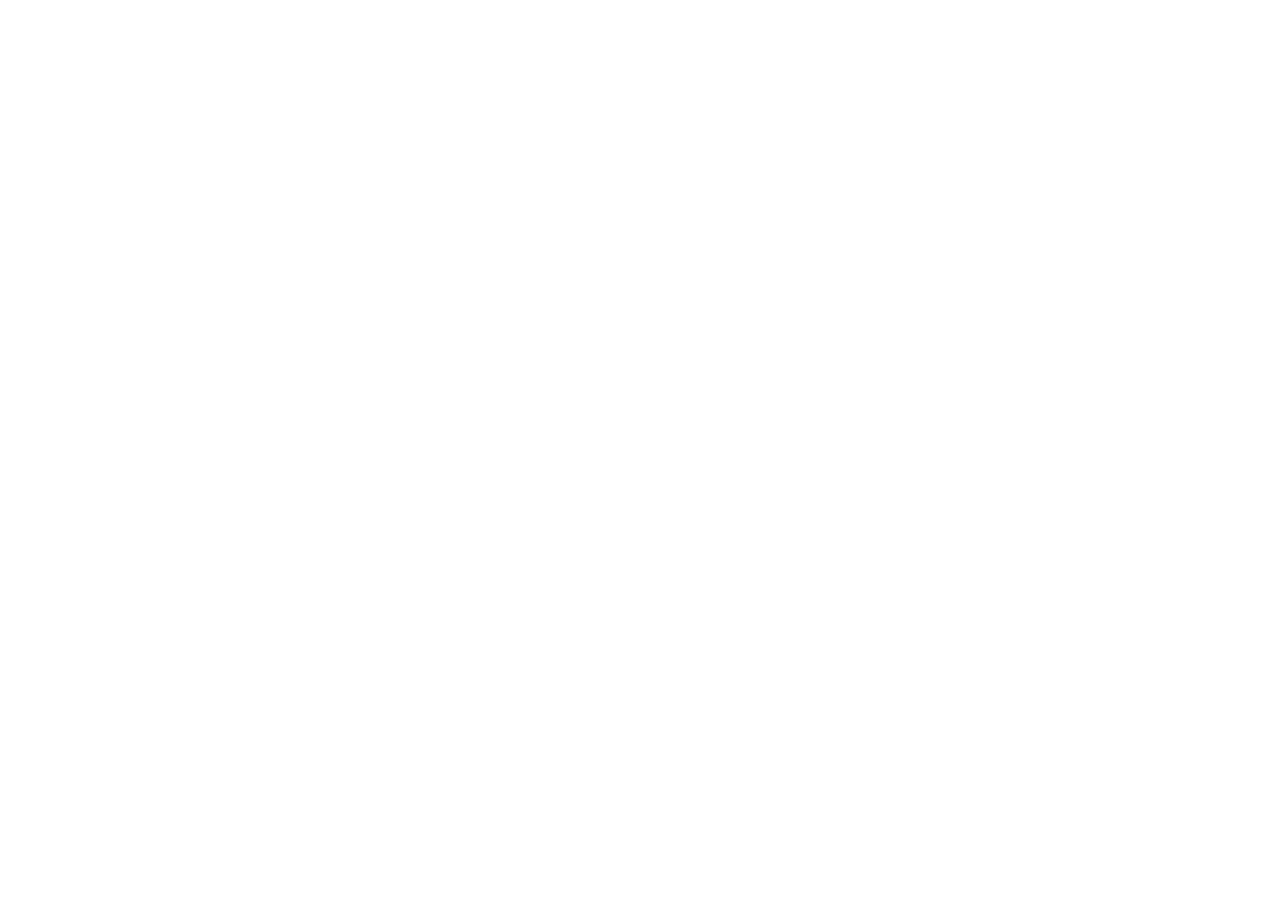
==== accesorios.html @ 4bb0b048 "lo elimine porque lo guarde en una carpeta equivocada" ====
<!DOCTYPE html>
<html lang="en">
<head>
    <meta charset="UTF-8">
    <meta name="viewport" content="width=device-width, initial-scale=1.0">
    <title>Document</title>
</head>
<body>
    
</body>
</html>
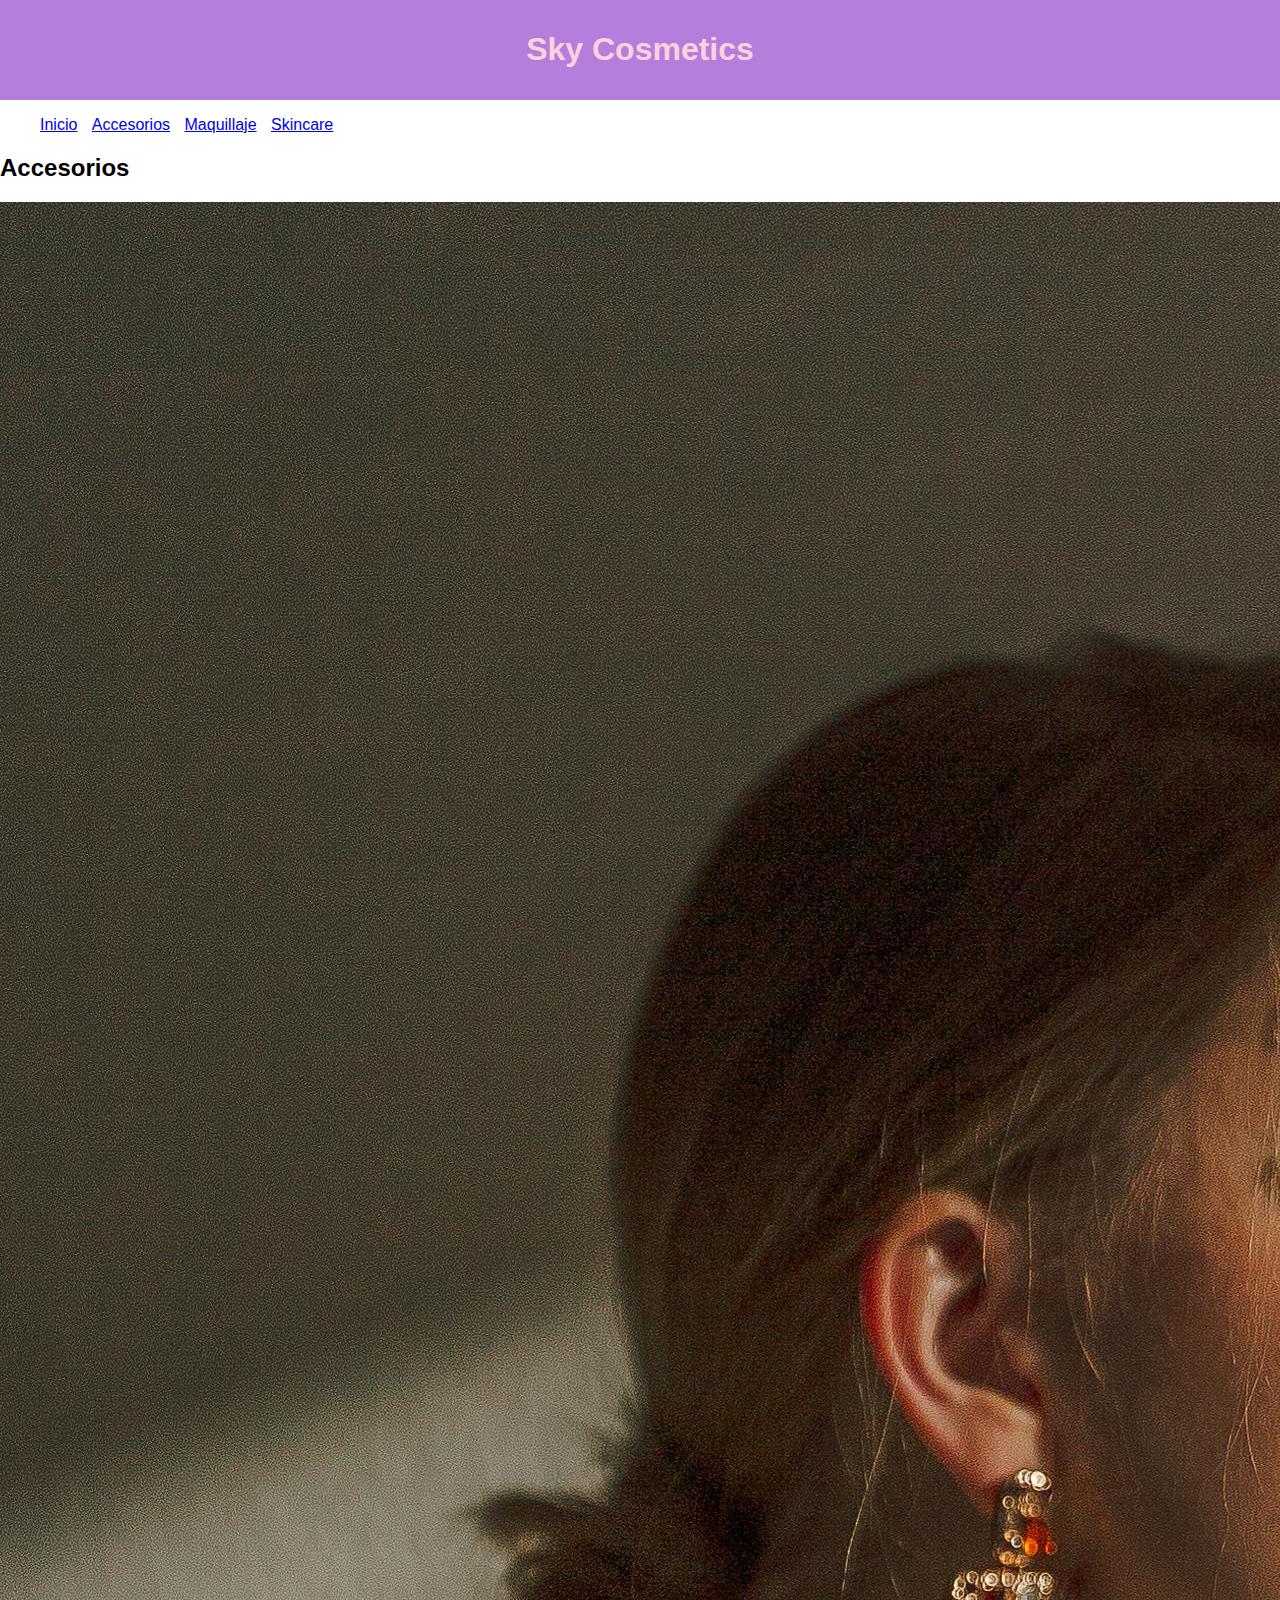
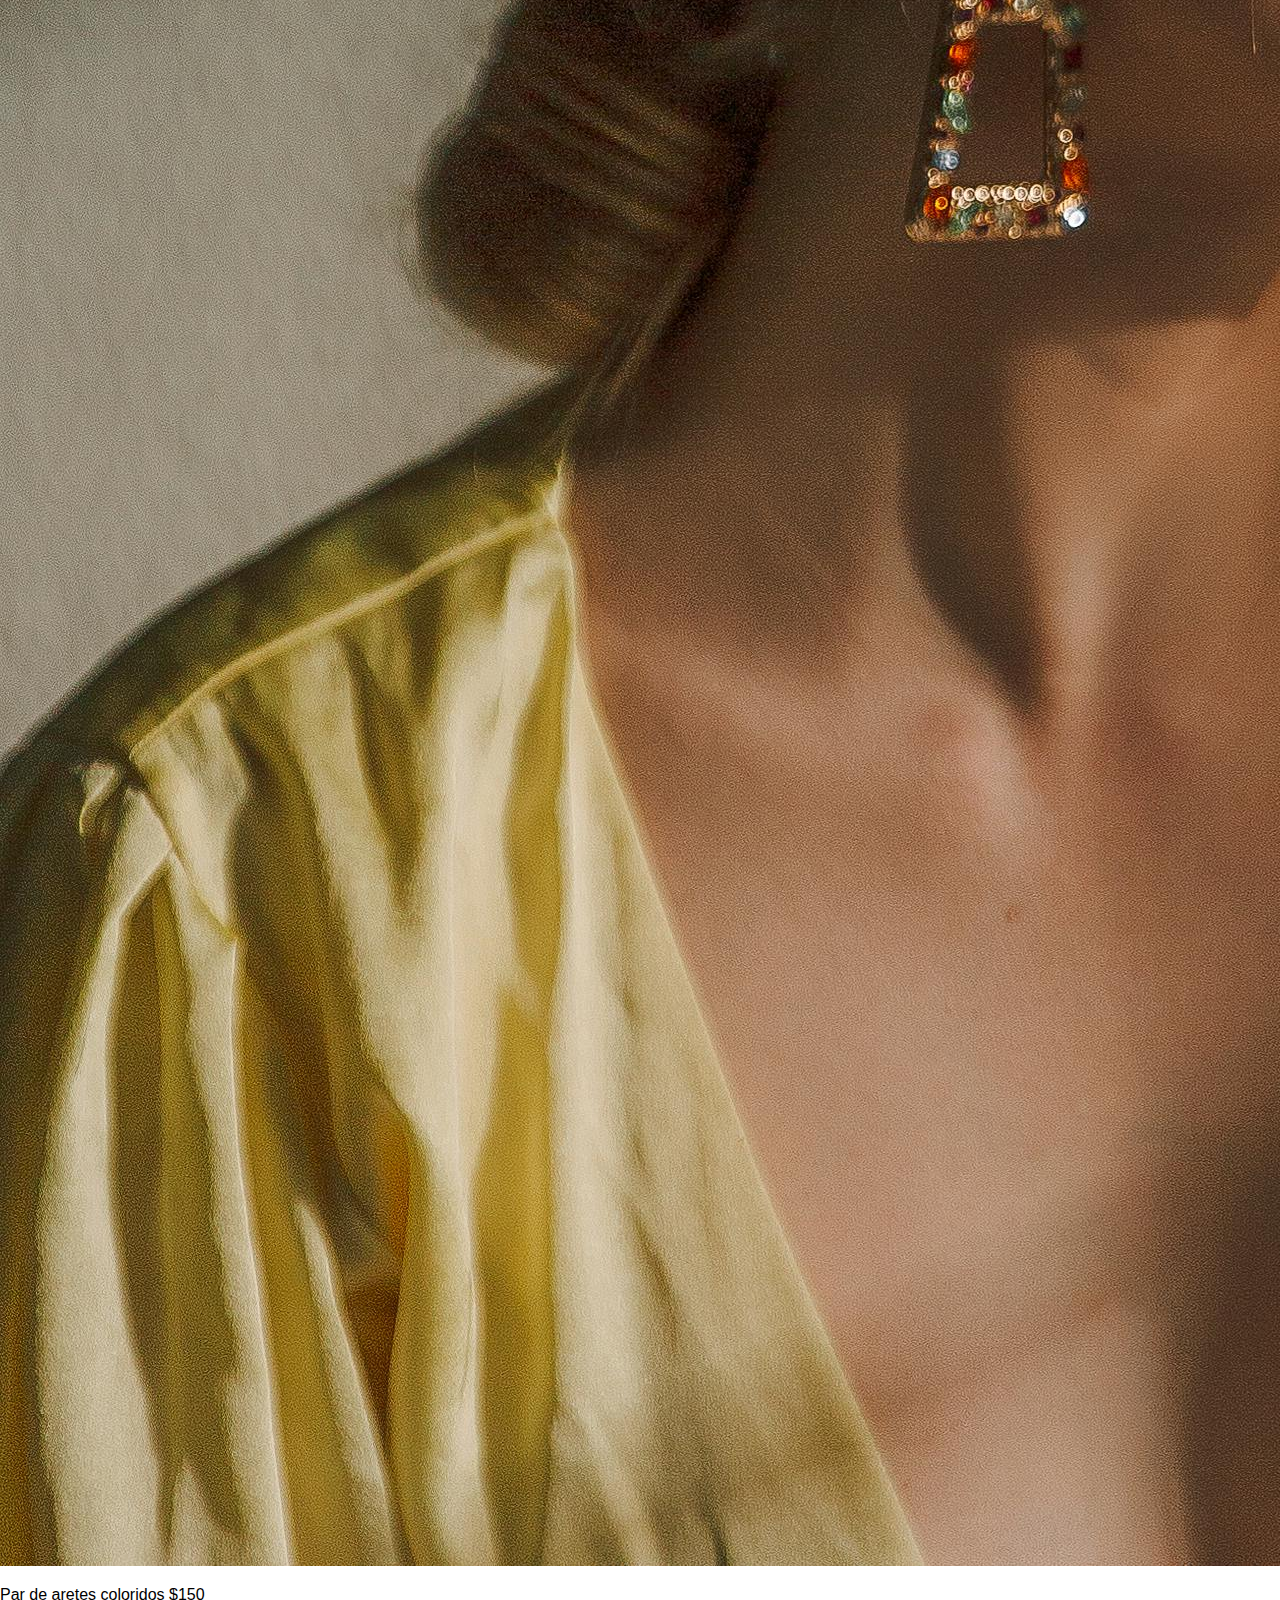
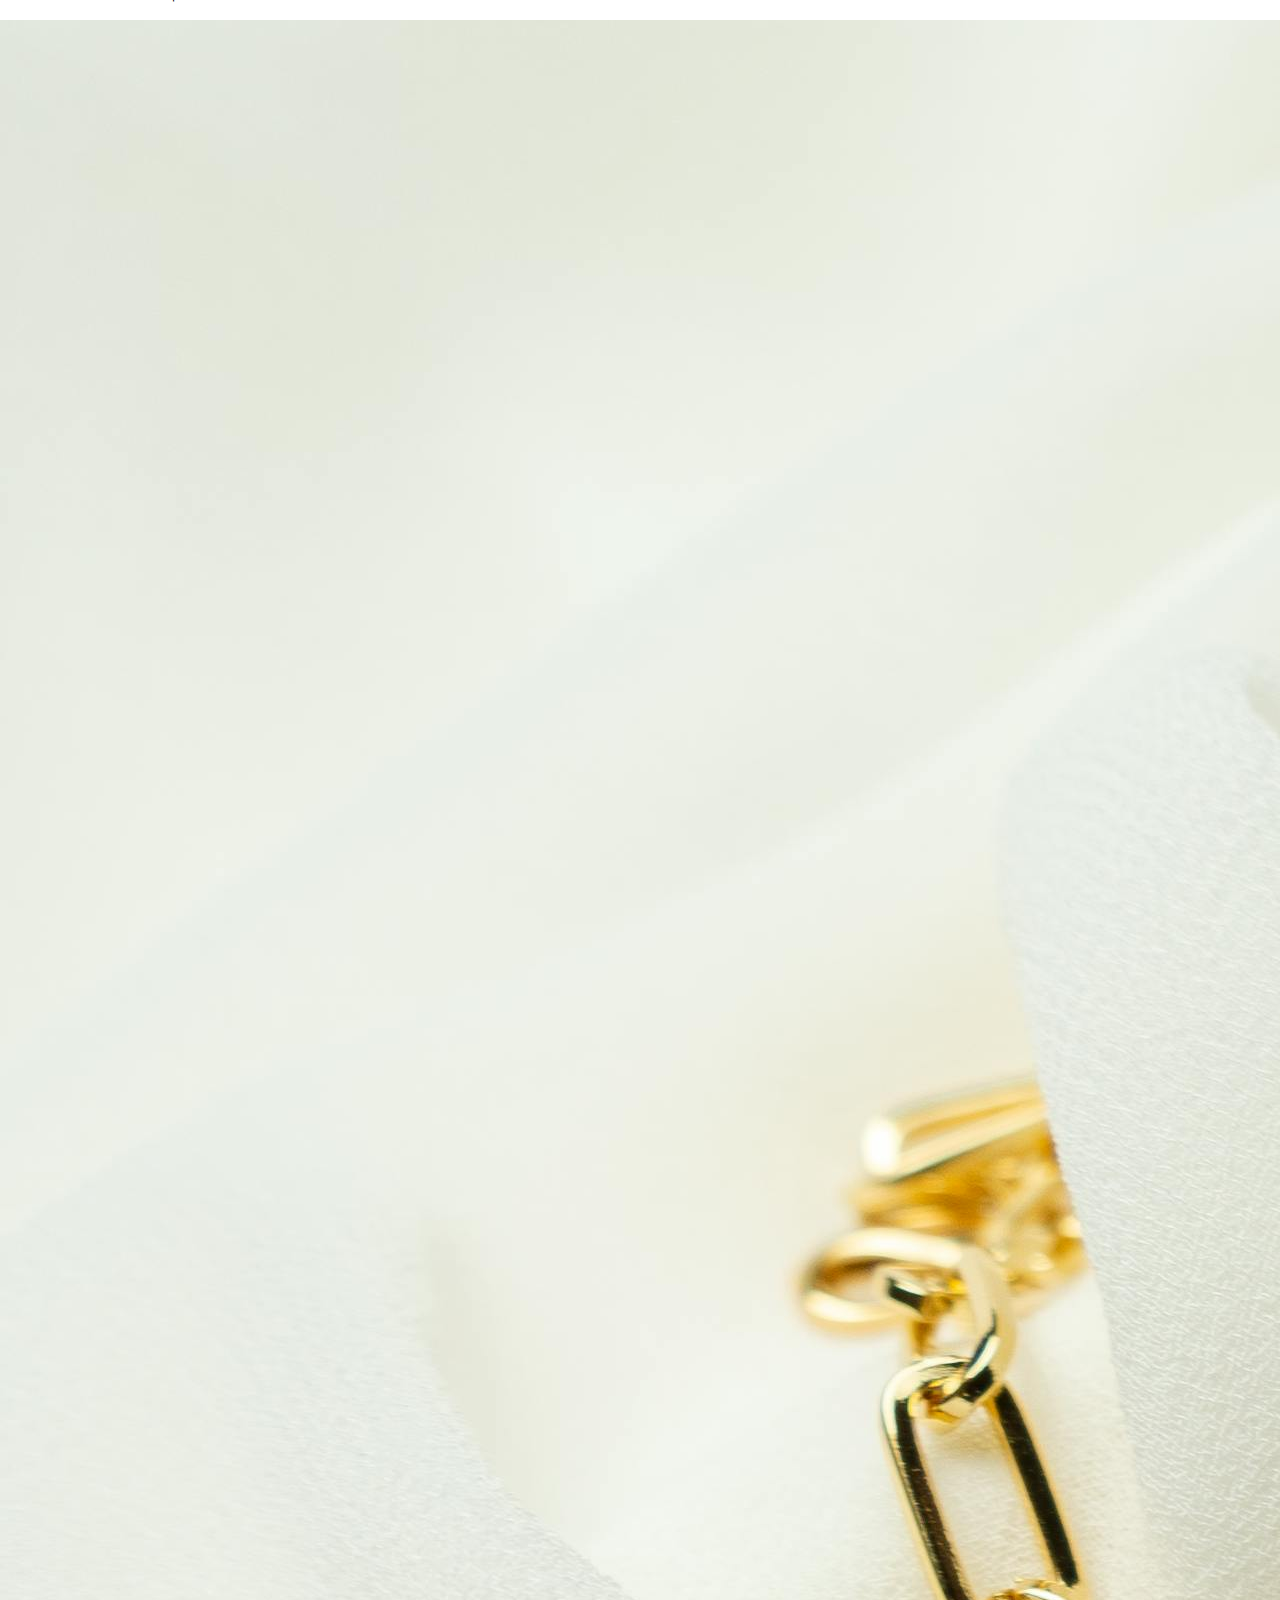
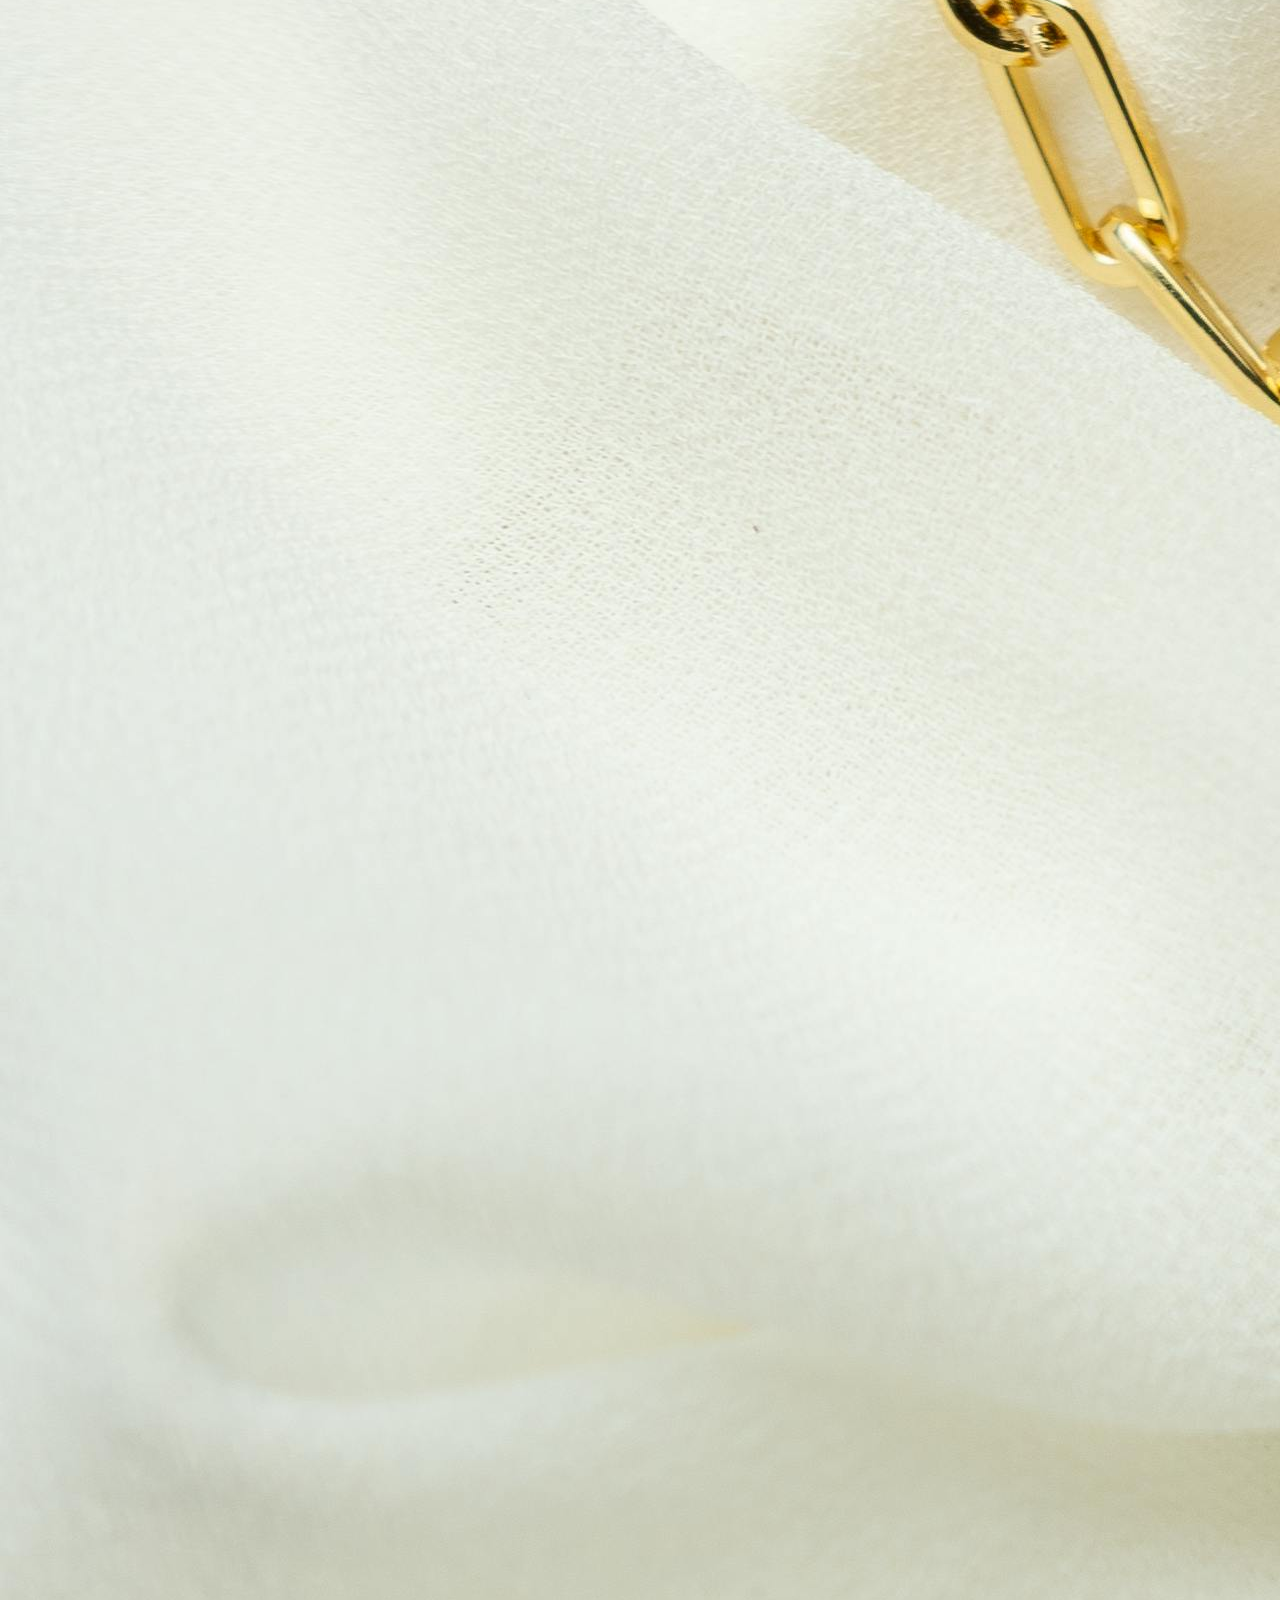
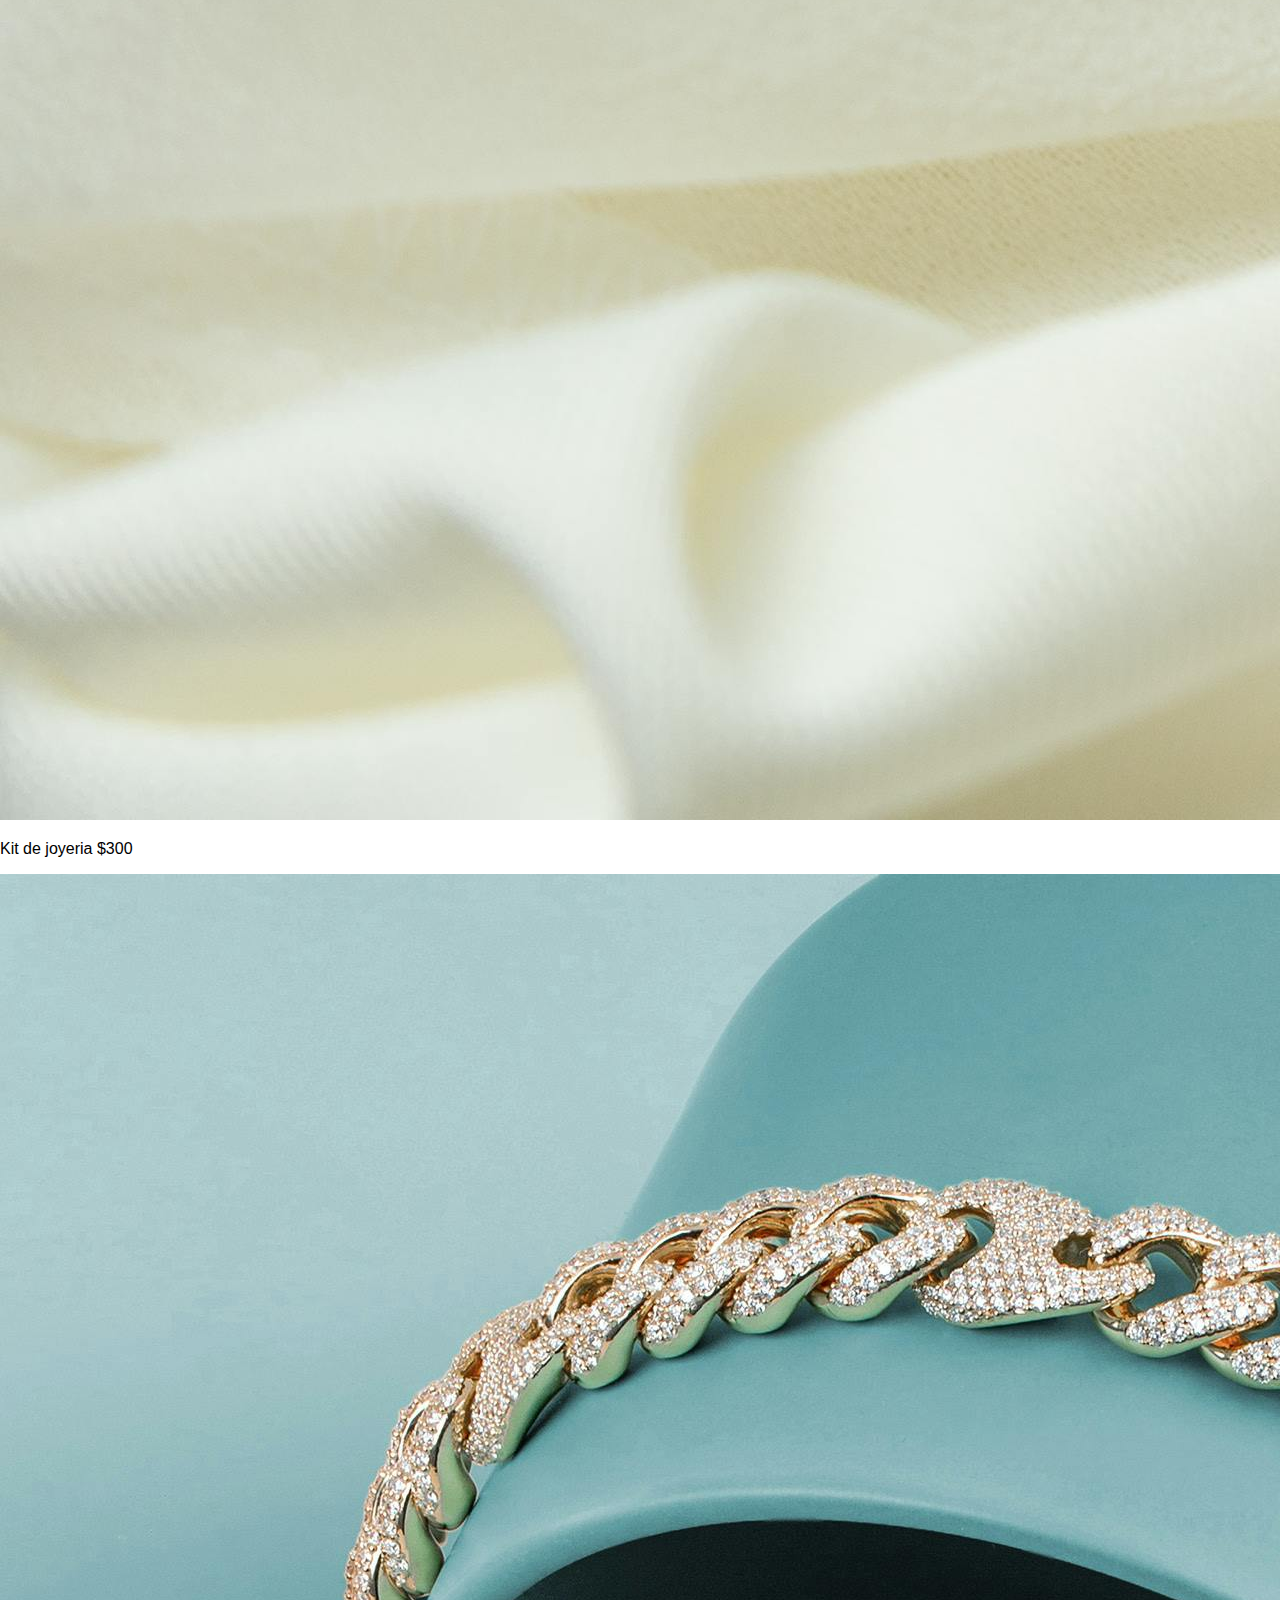
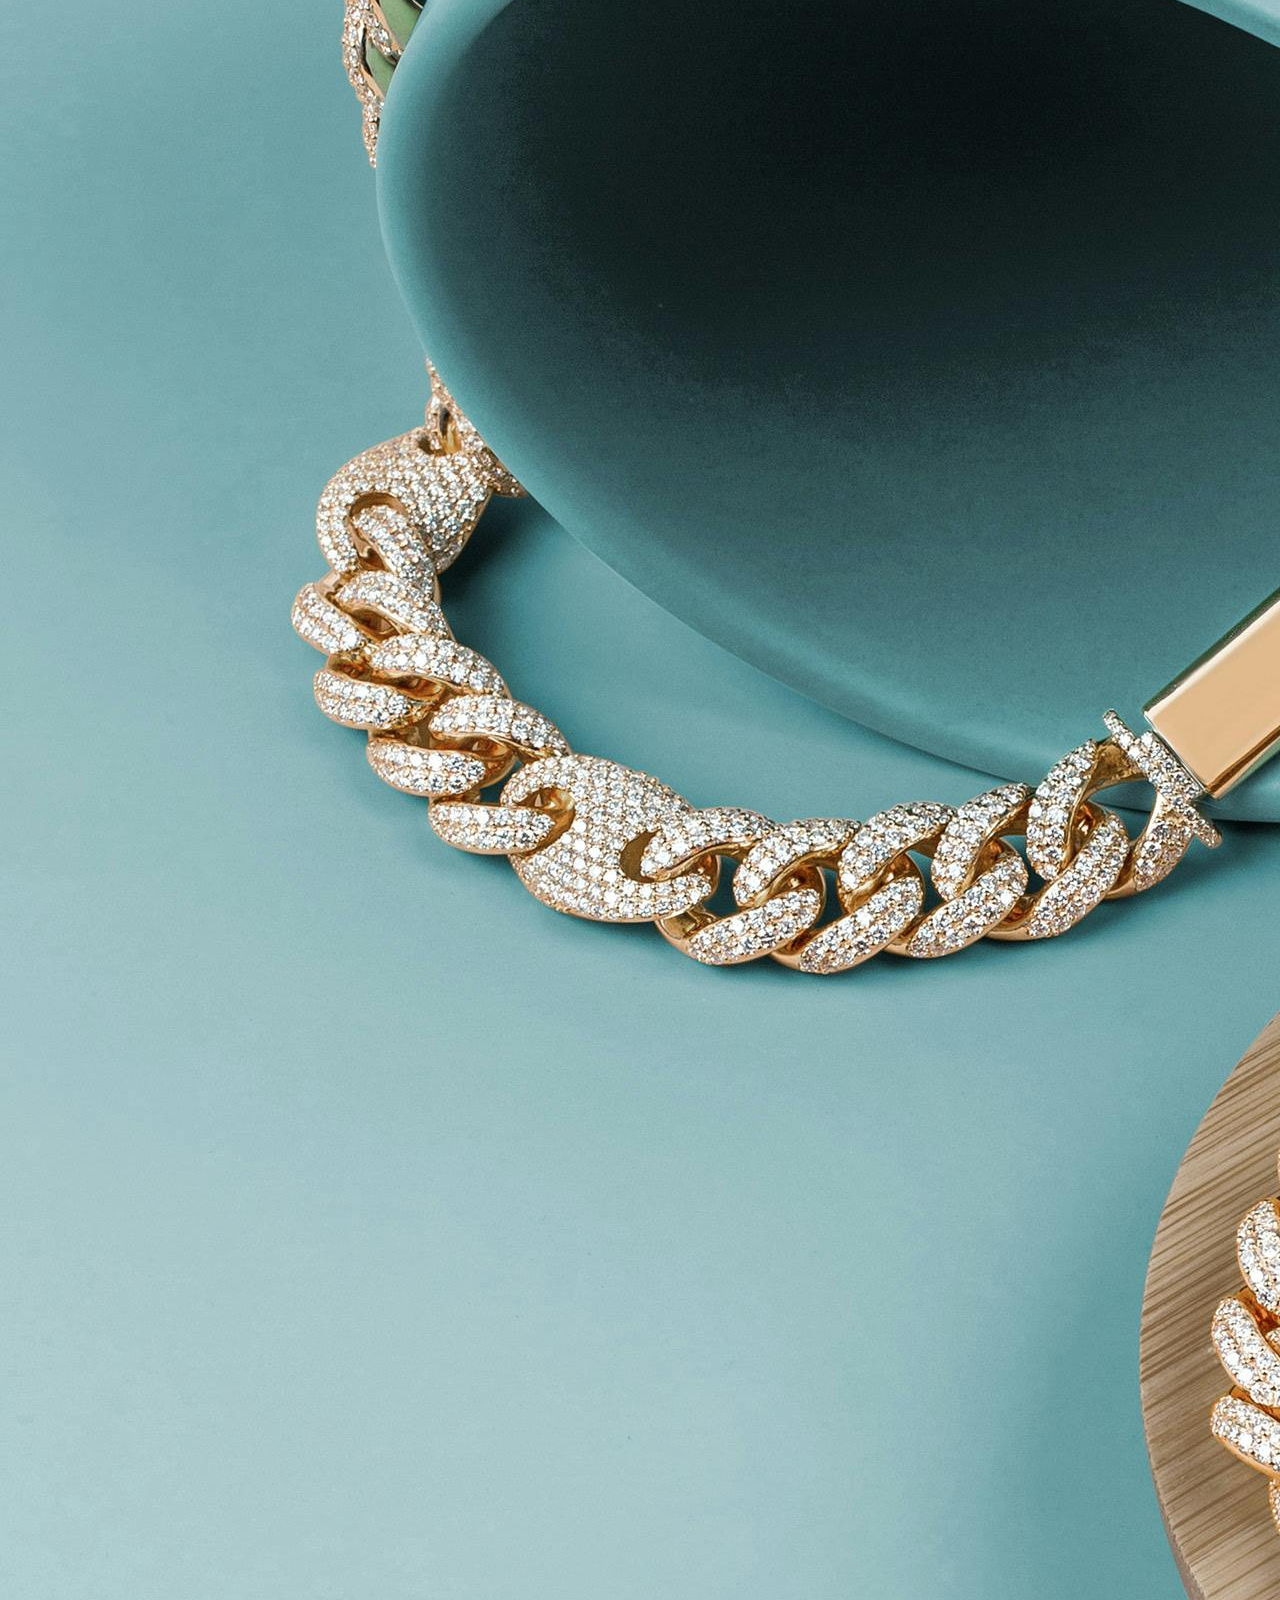
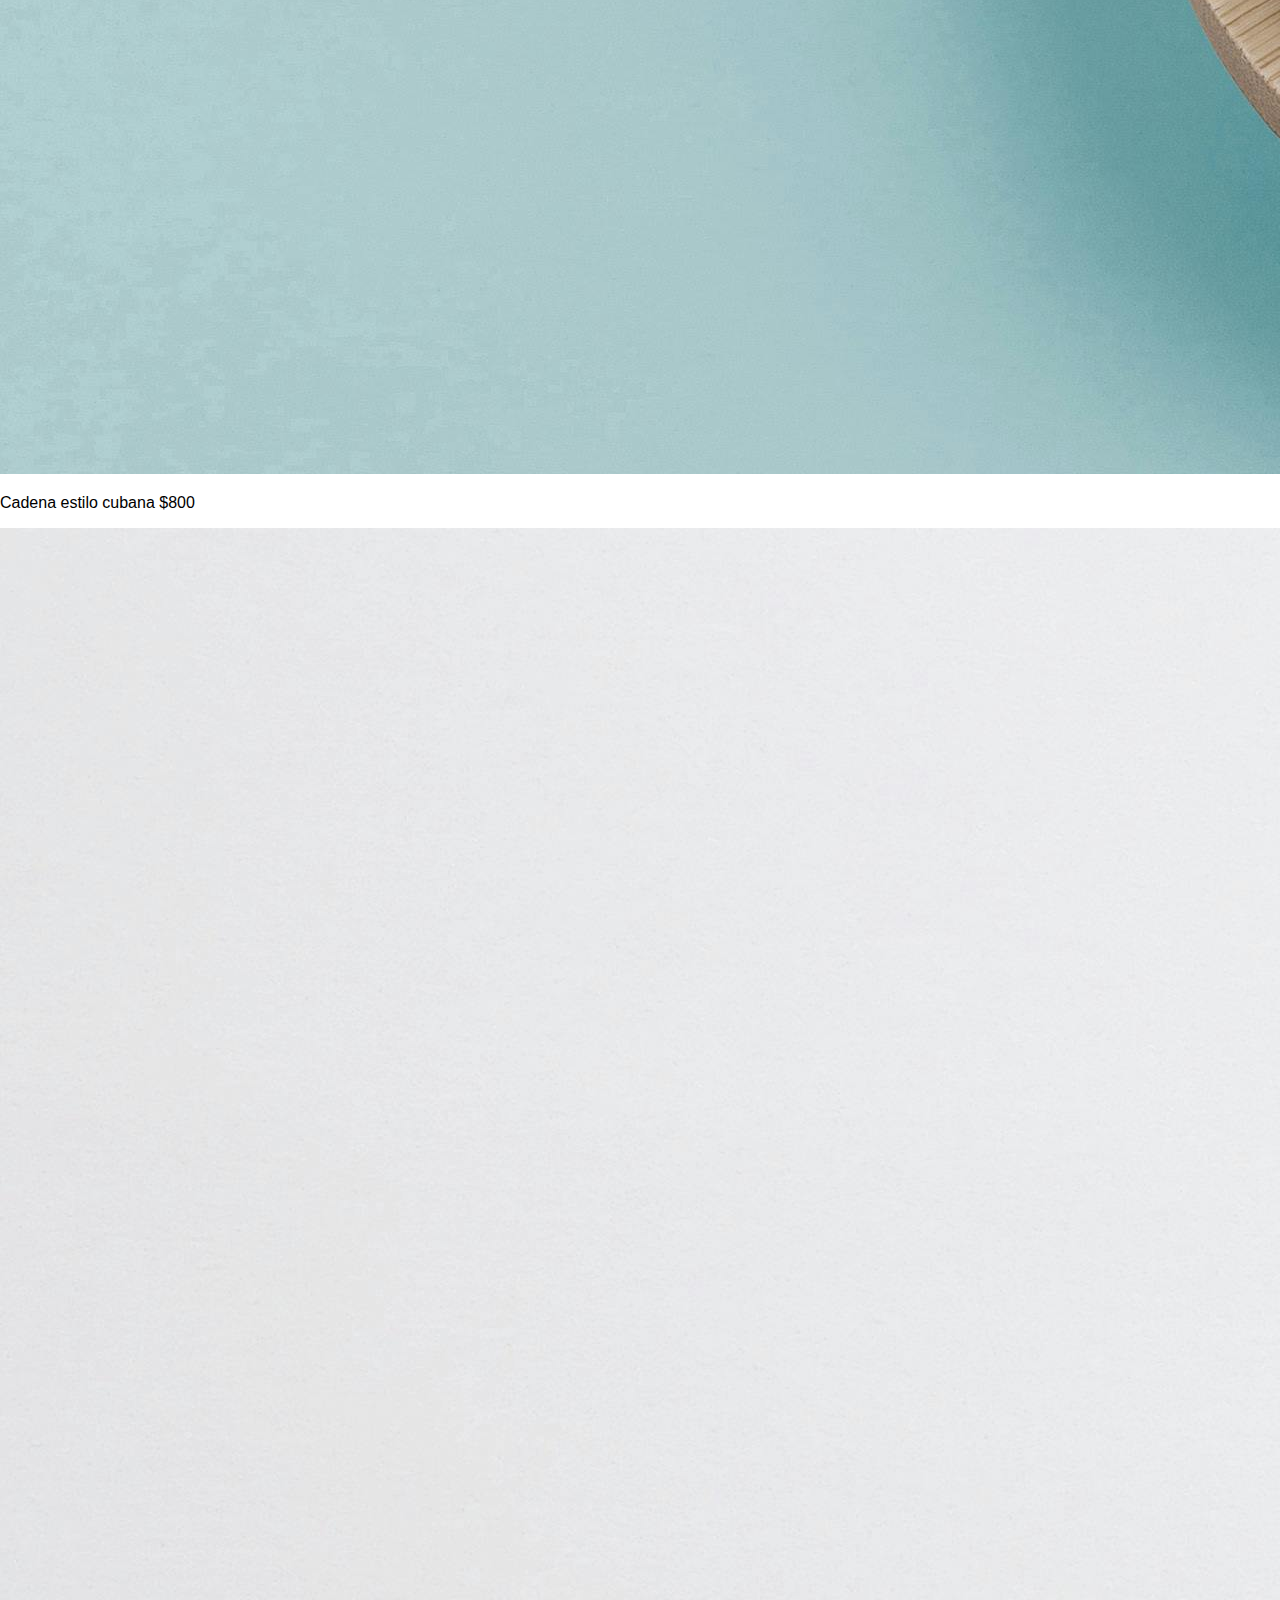
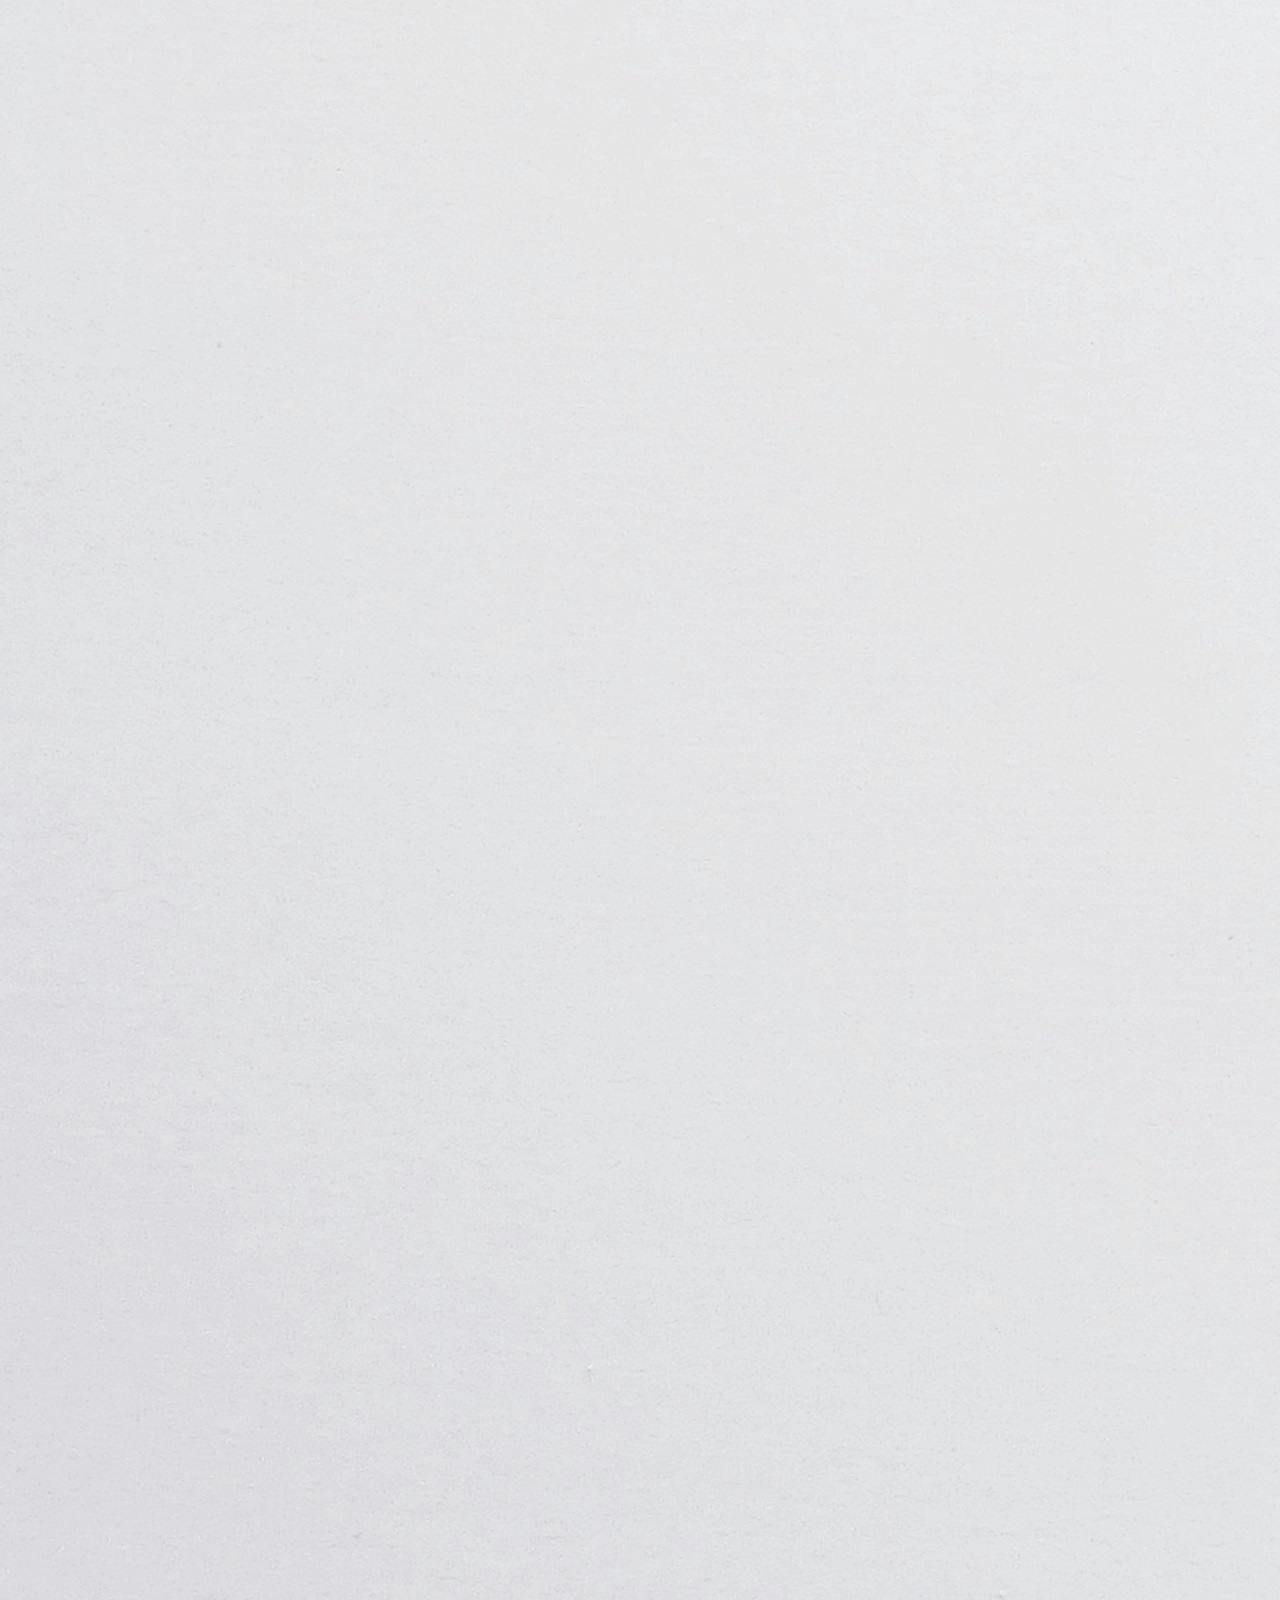
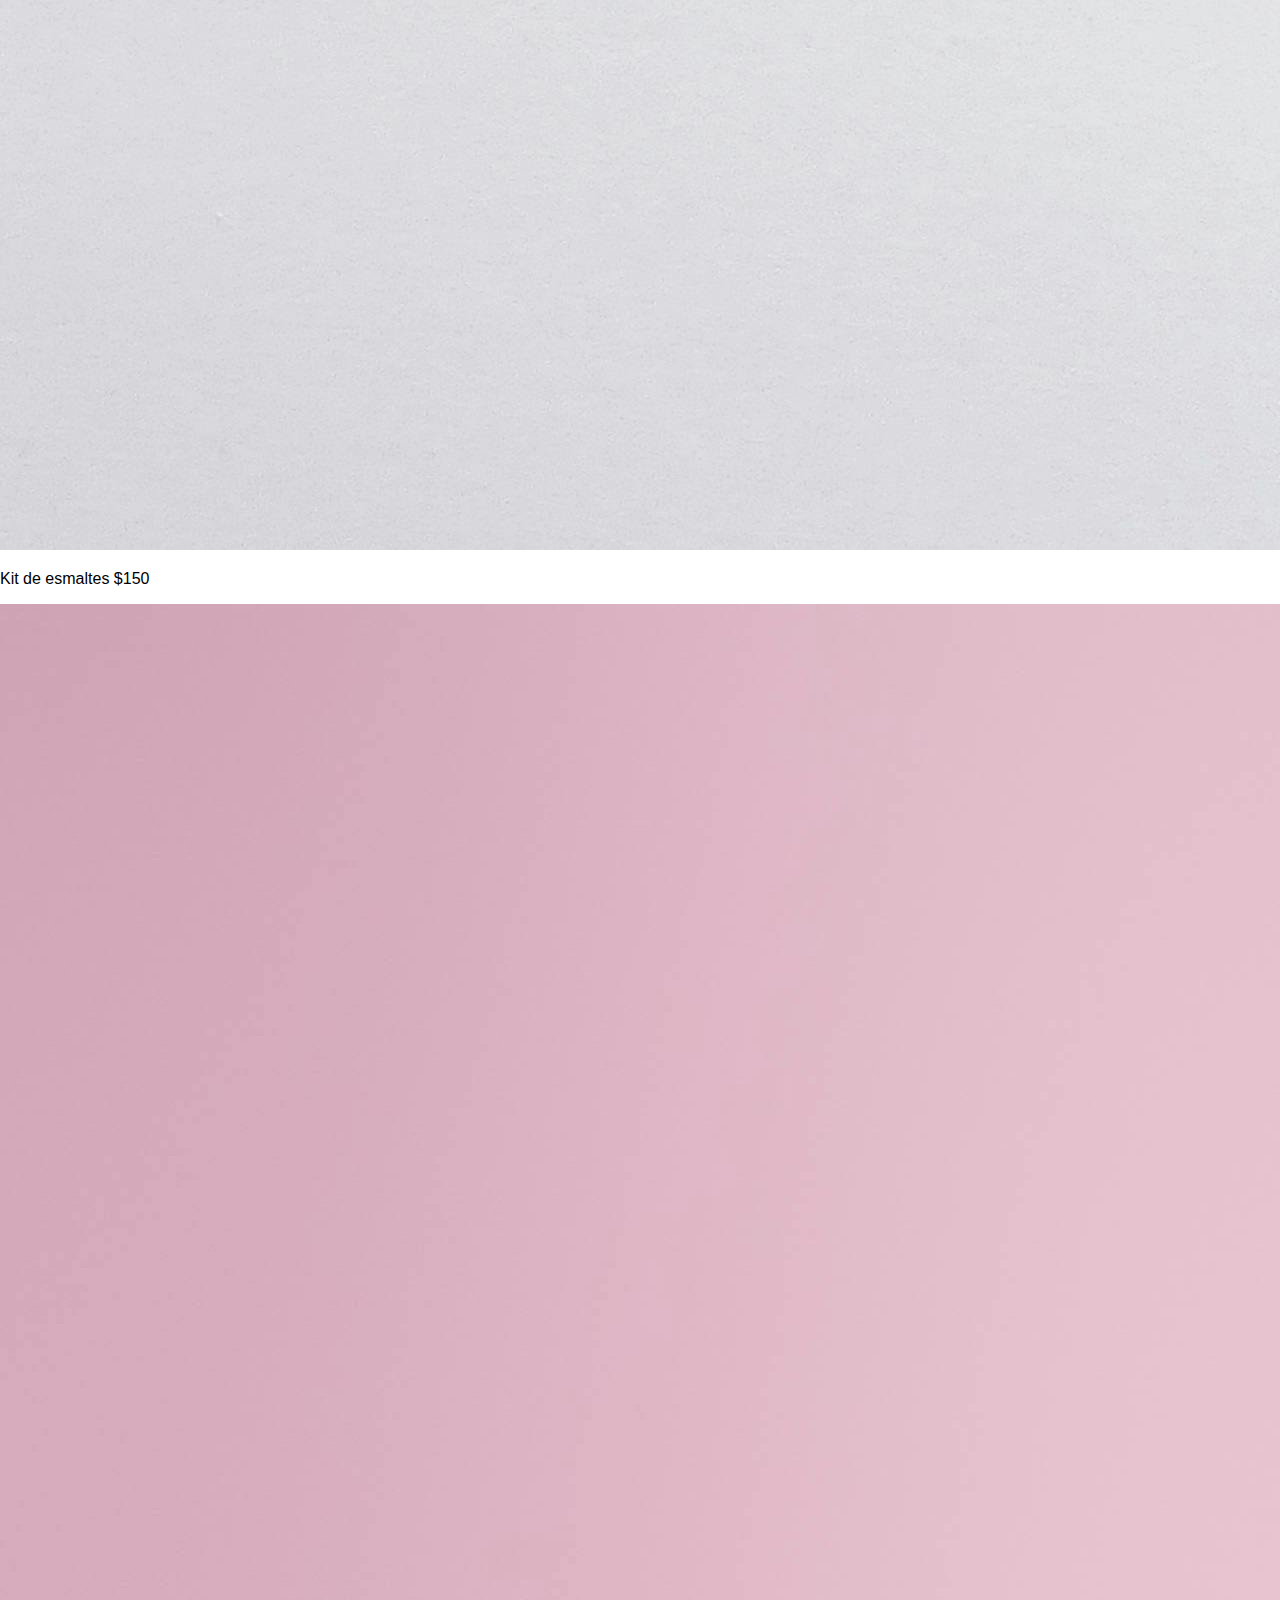
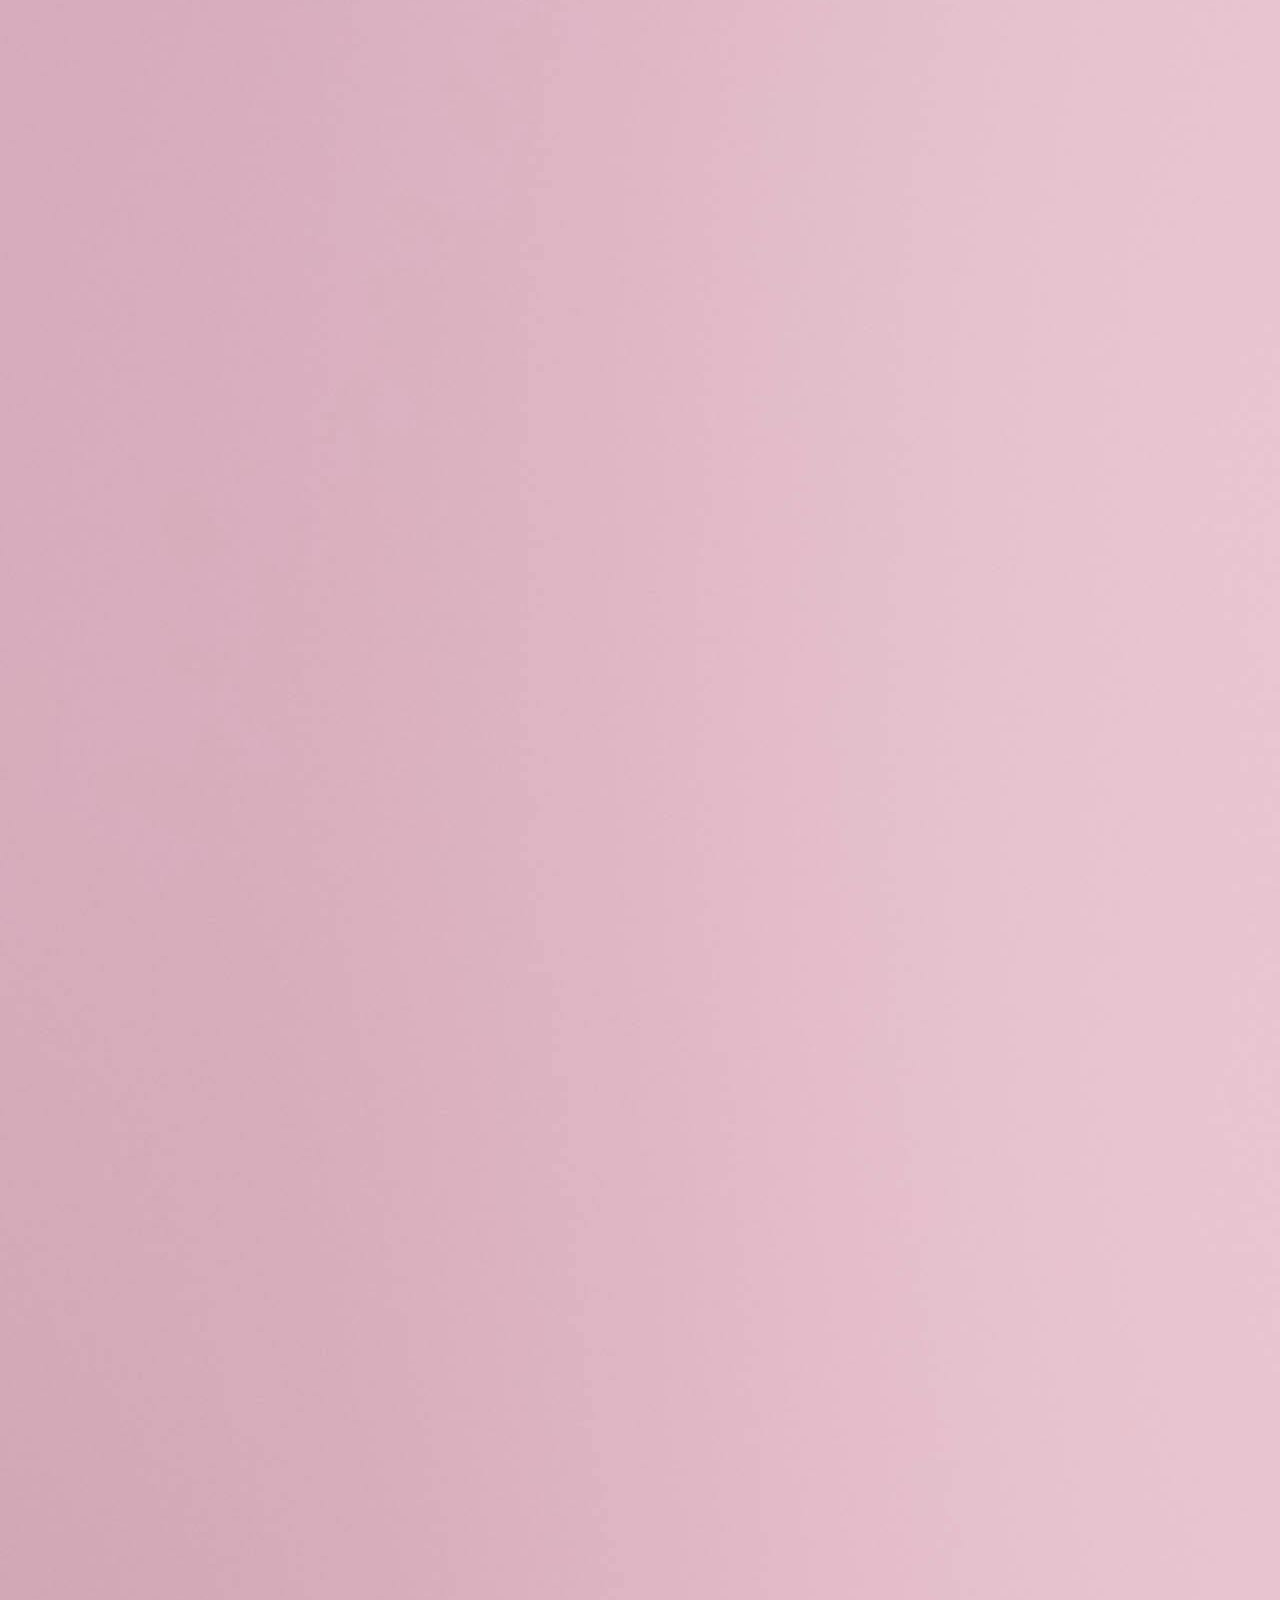
==== commit 0cc44700: "se agrego productos en el apartado accesorios" ====
--- a/accesorios.html
+++ b/accesorios.html
@@ -4,8 +4,61 @@
     <meta charset="UTF-8">
     <meta name="viewport" content="width=device-width, initial-scale=1.0">
     <title>Document</title>
+    <link rel="stylesheet" href="style.css">
 </head>
 <body>
-    
+    <header>
+        <h1>Sky Cosmetics</h1>
+    </header>
+
+    <nav>
+        <ul>
+            <li><a href="inicio.html">Inicio</a></li>
+            <li><a href="accesorios.html">Accesorios</a></li>
+            <li><a href="maquillaje.html">Maquillaje</a></li>
+            <li><a href="skincare.html">Skincare</a></li>
+
+        </ul>
+    </nav>
+
+    <div class="contrainer">
+
+        <section id="accesorios" class="section">
+            <h2>Accesorios</h2>
+            <div>
+                <img src="imagines/aretes.jpg" alt="Producto1">
+                <p>Par de aretes coloridos $150</p>
+            </div>
+
+            <div>
+                <img src="imagines/kit de joyeria.jpg" alt="Producto2">
+                <p>Kit de joyeria $300</p>
+            </div>
+
+            <div>
+                <img src="imagines/cadena.jpg" alt="Producto3">
+                <p>Cadena estilo cubana $800</p>
+            </div>
+
+            <div>
+                <img src="imagines/kit de esmaltes.jpg" alt="Producto4">
+                <p>Kit de esmaltes $150</p>
+            </div>
+
+            <div>
+                <img src="imagines/serum2.jpg" alt="Producto5">
+                <p>Serum contra arrugas $200</p>
+            </div>
+
+            <div>
+                <img src="imagines/protector solar.jpg" alt="Producto6">
+                <p>Protector solar $300</p>
+            </div>
+
+
+
+        </section>
+
+    </div>
 </body>
 </html>--- a/style.css
+++ b/style.css
@@ -0,0 +1,24 @@
+body{
+    font-family: Arial, Helvetica, sans-serif;
+    margin: 0;
+    padding: 0;
+}
+
+header{
+    background-color: #B57EDC;
+    color: #FFD1DC;
+    padding: 10px 20px;
+    text-align: center;
+}
+
+nav{
+    list-style-type: none;
+    padding: 0;
+}
+
+nav ul li{
+    display: inline;
+    margin-right: 10px;
+
+}
+
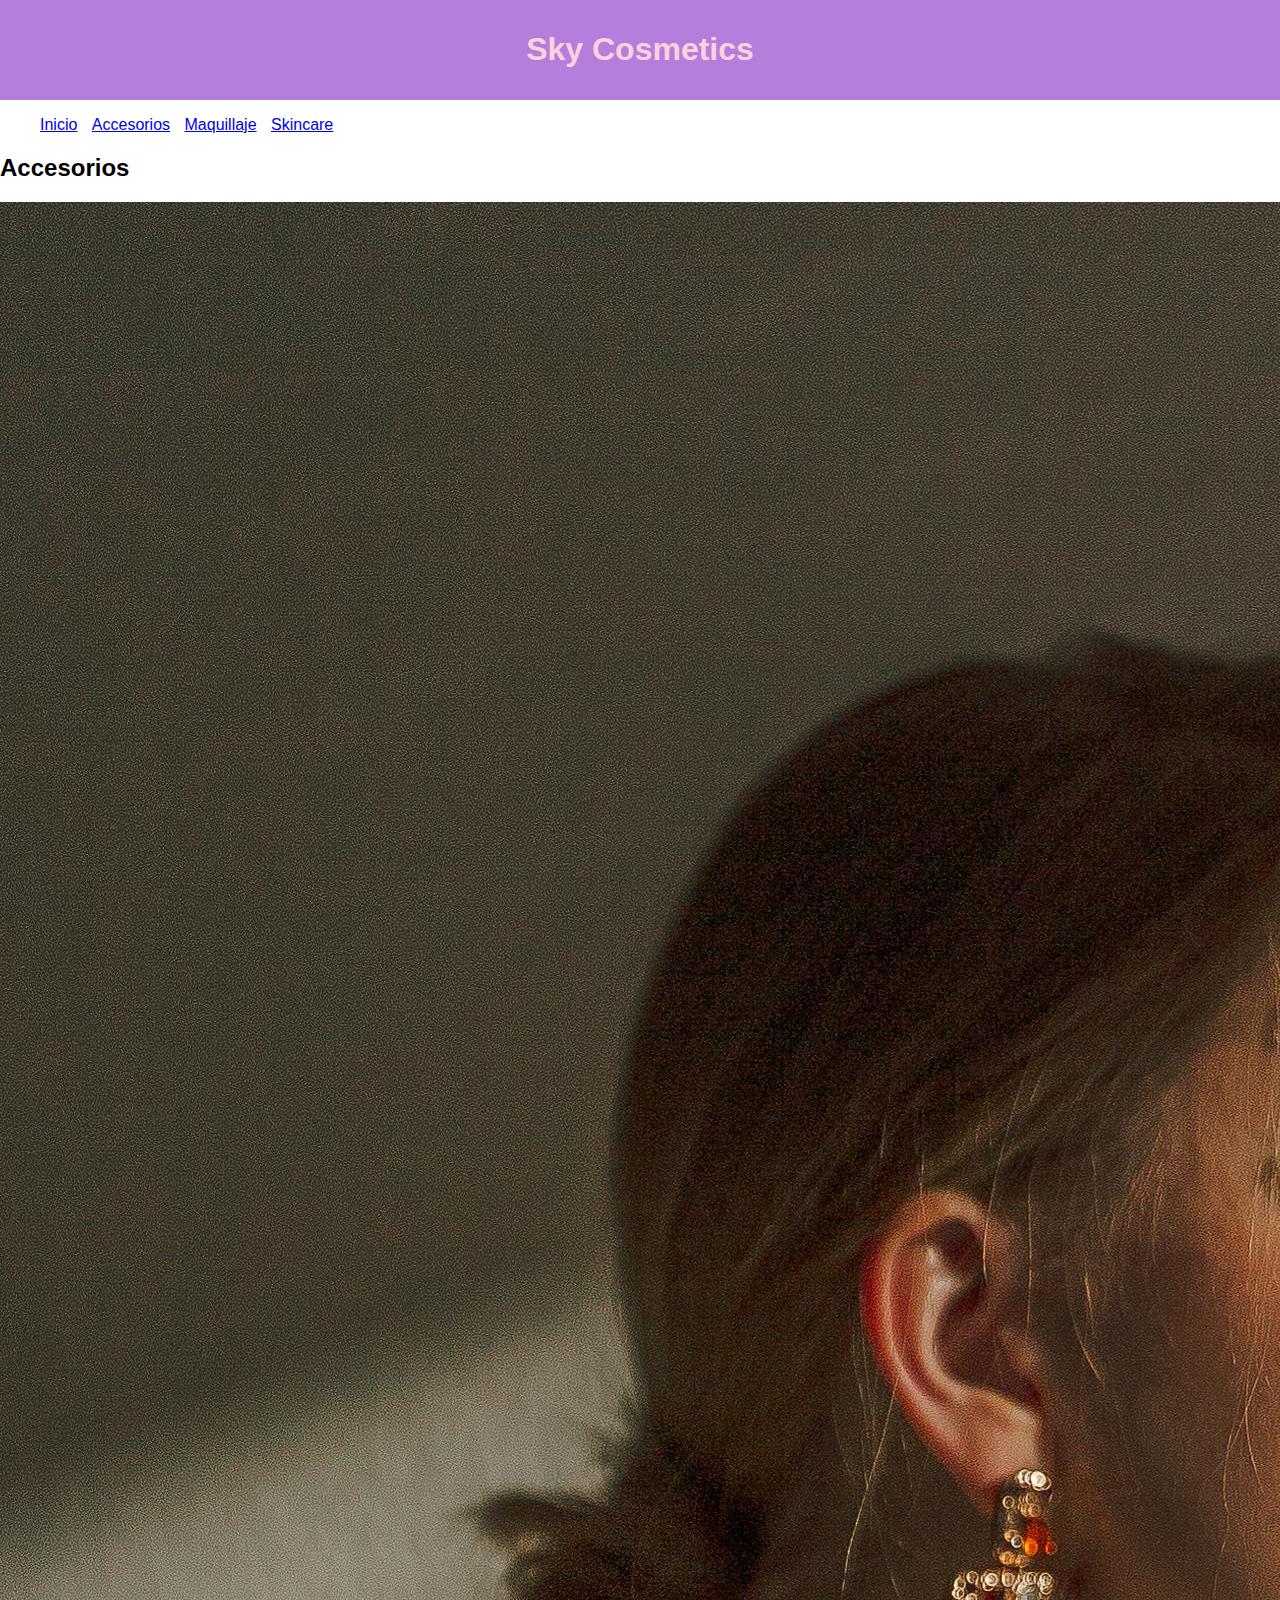
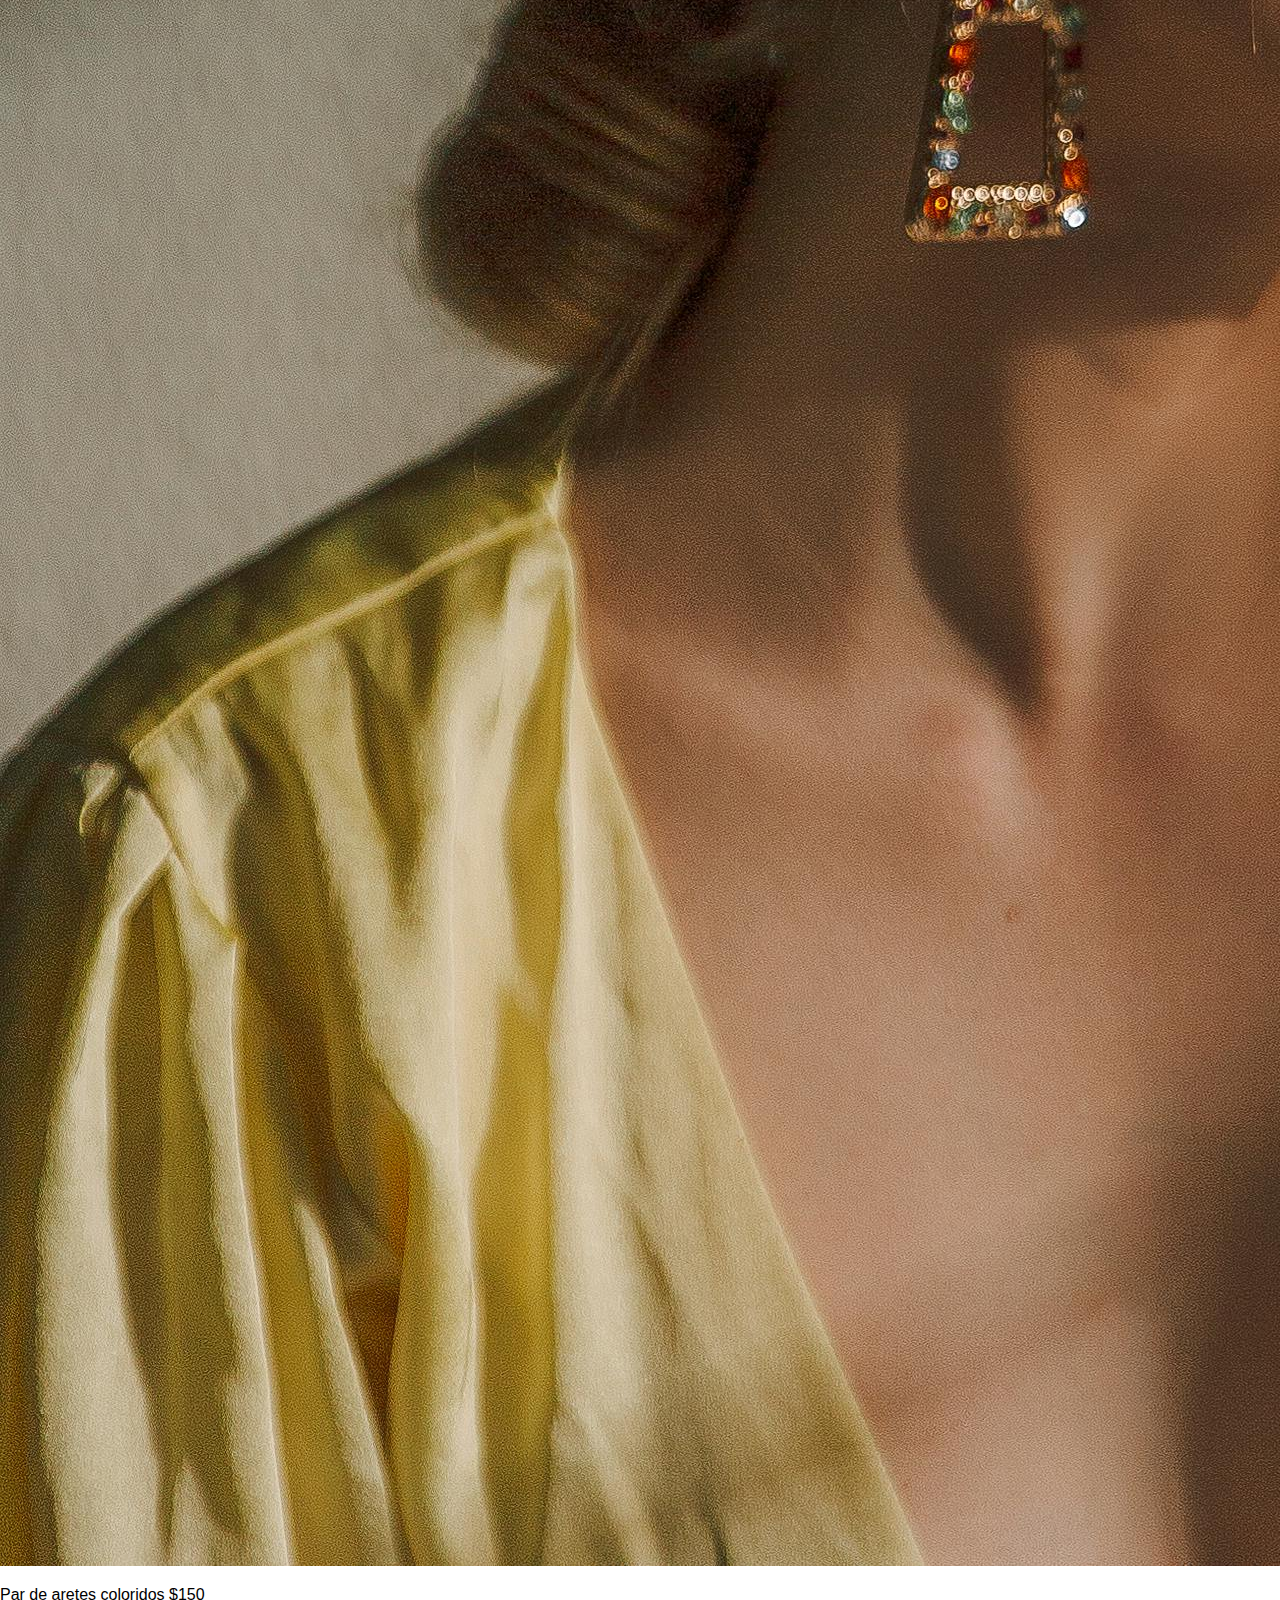
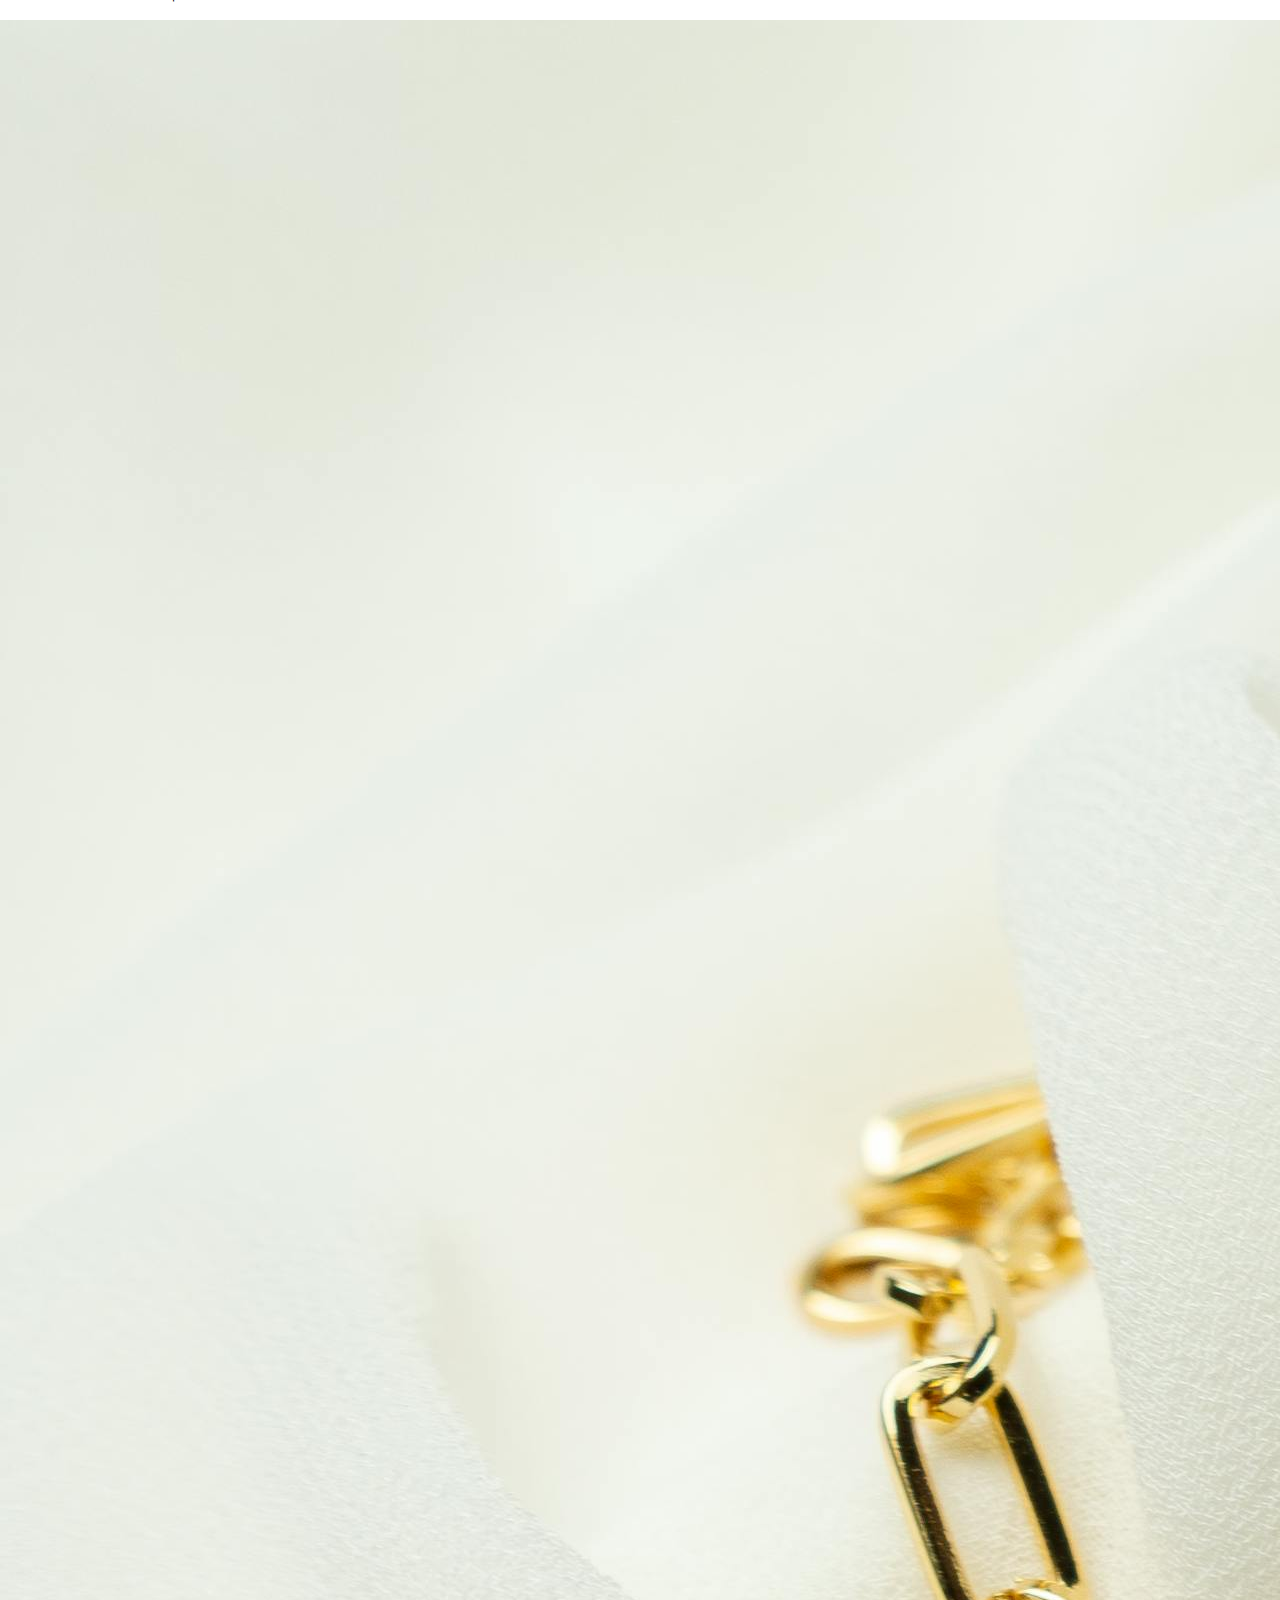
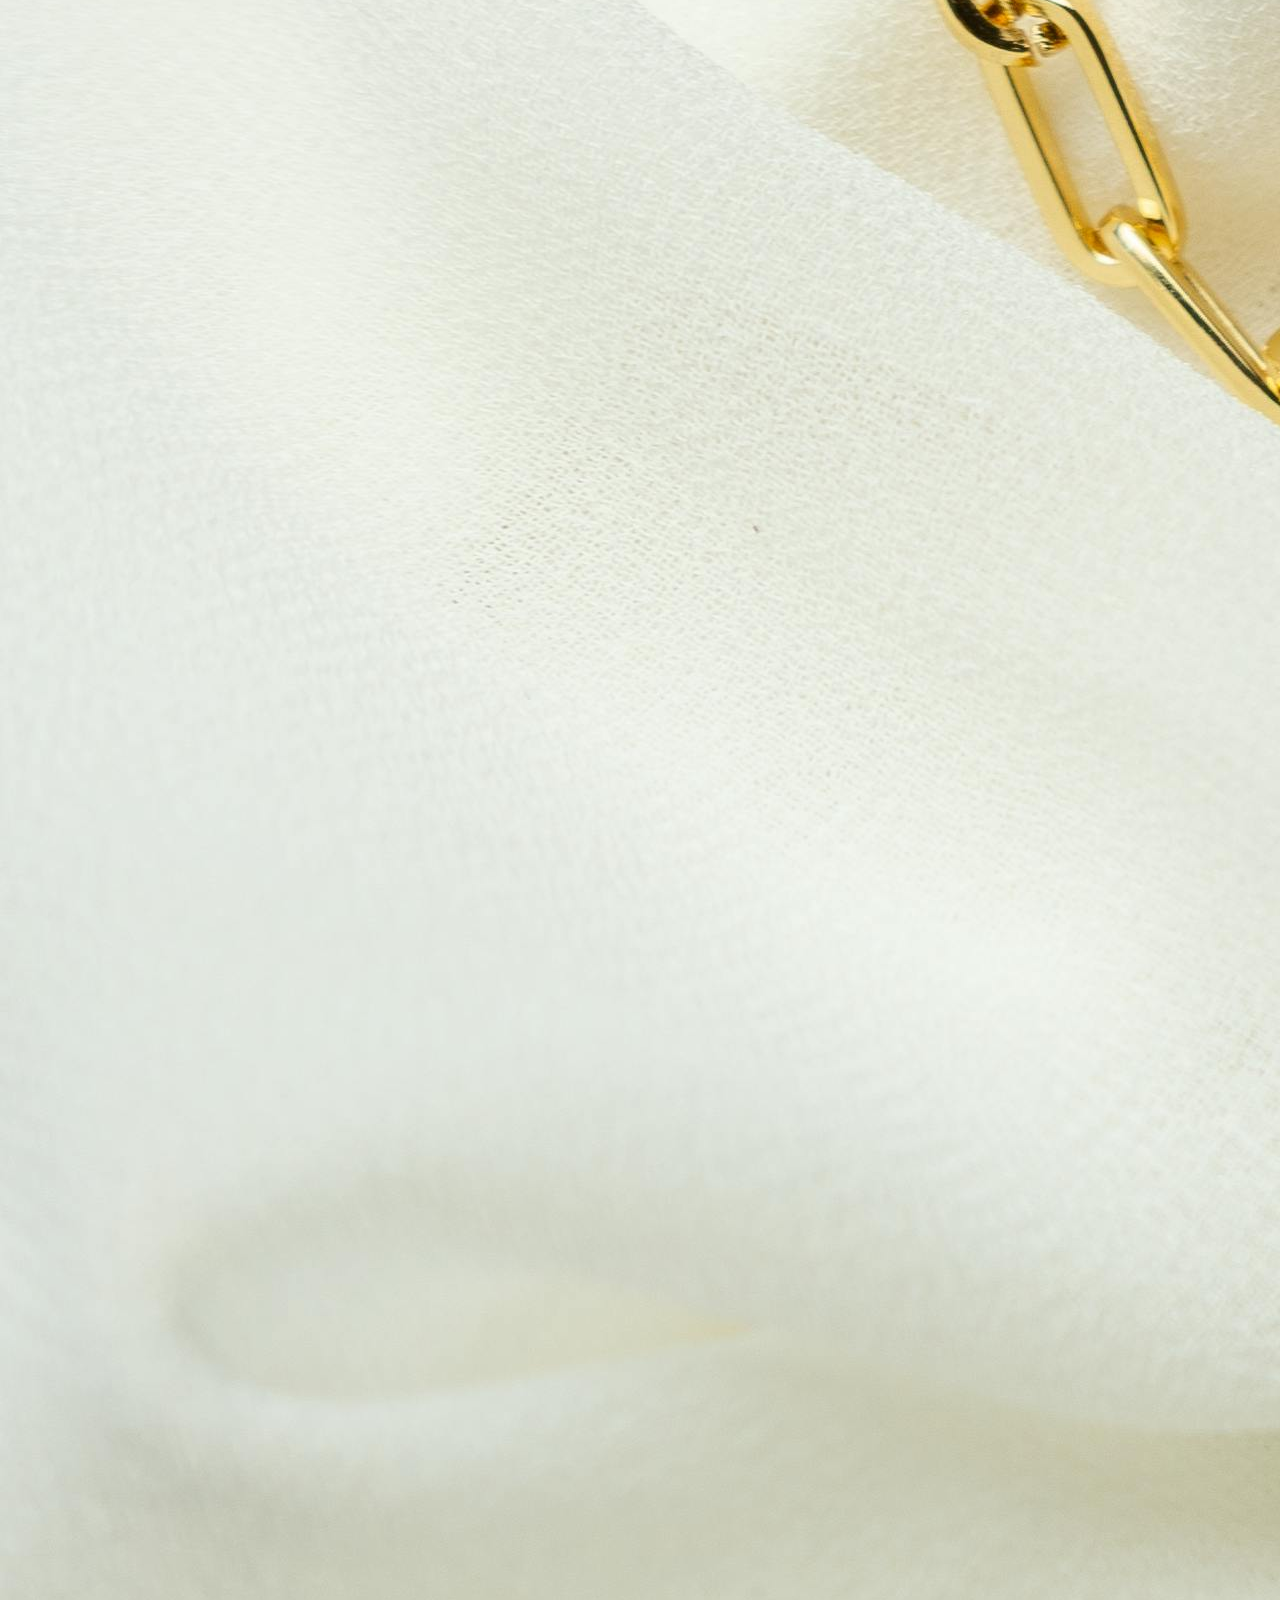
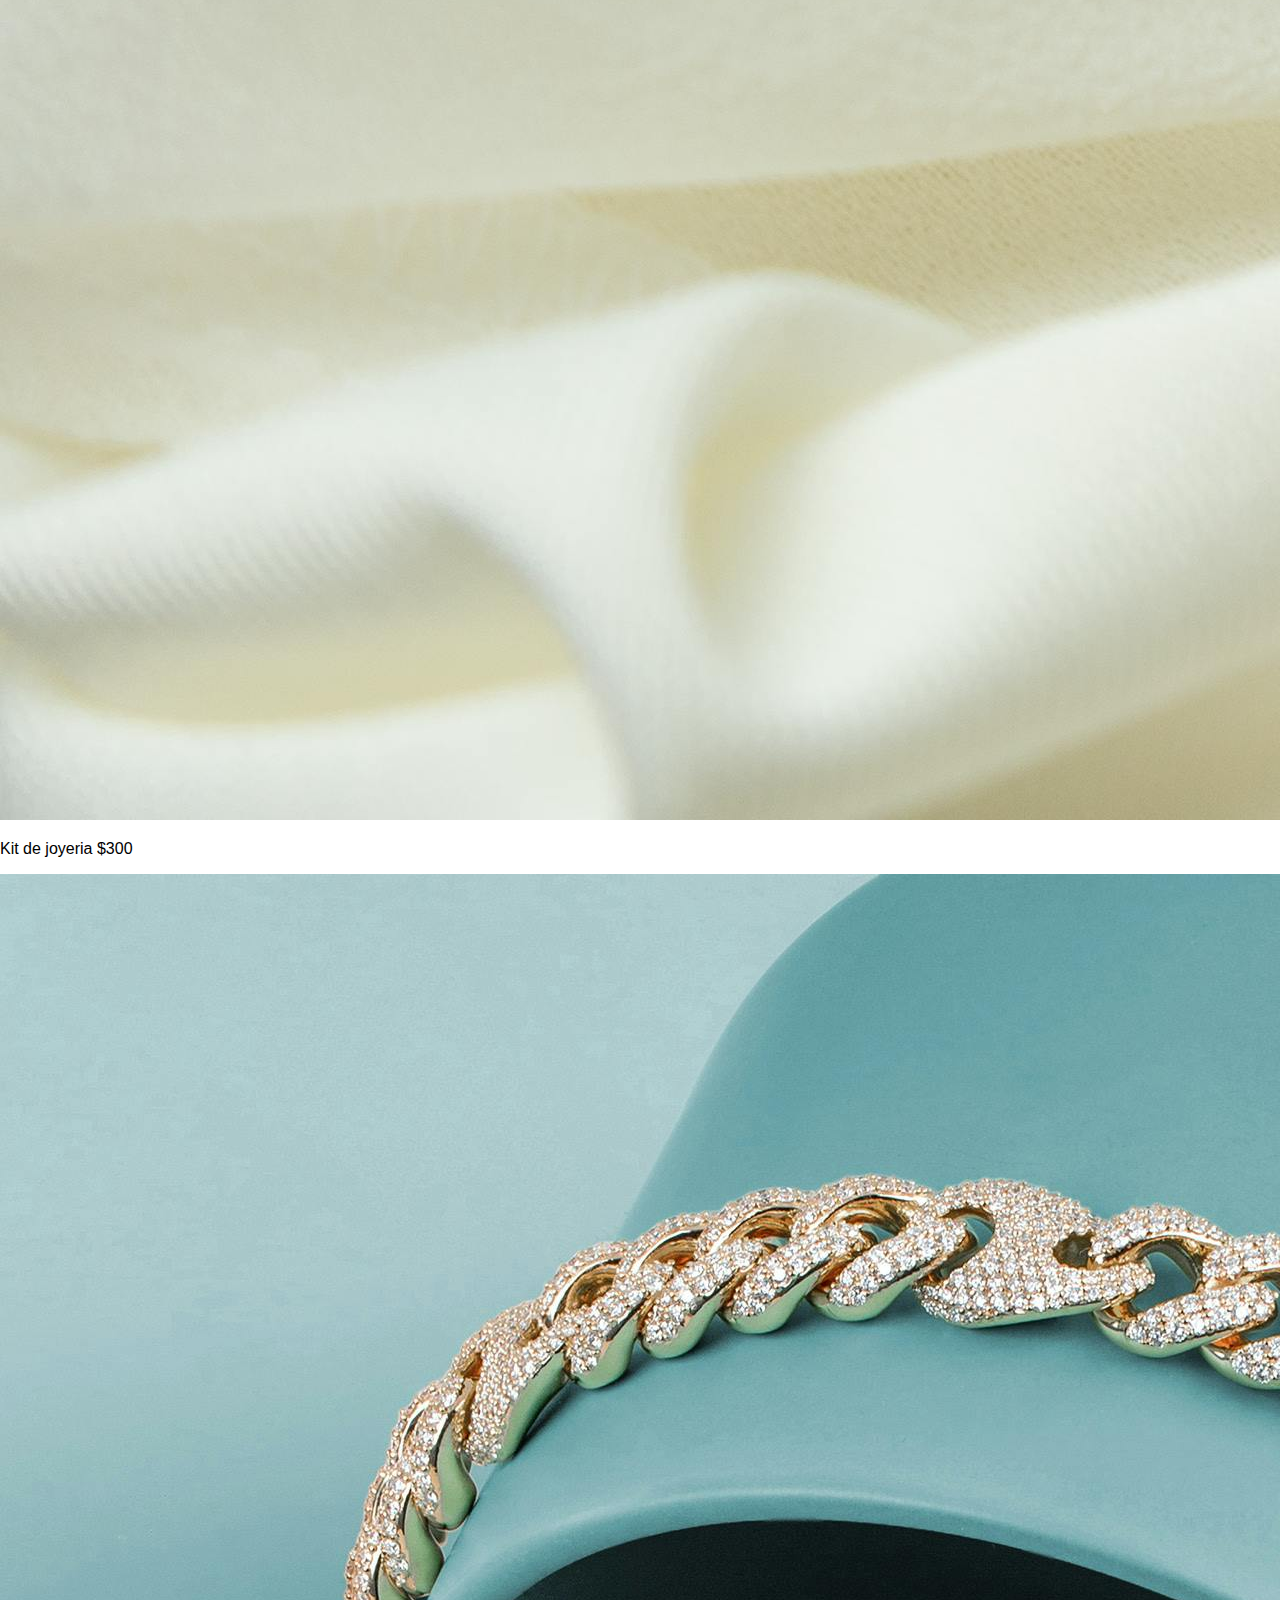
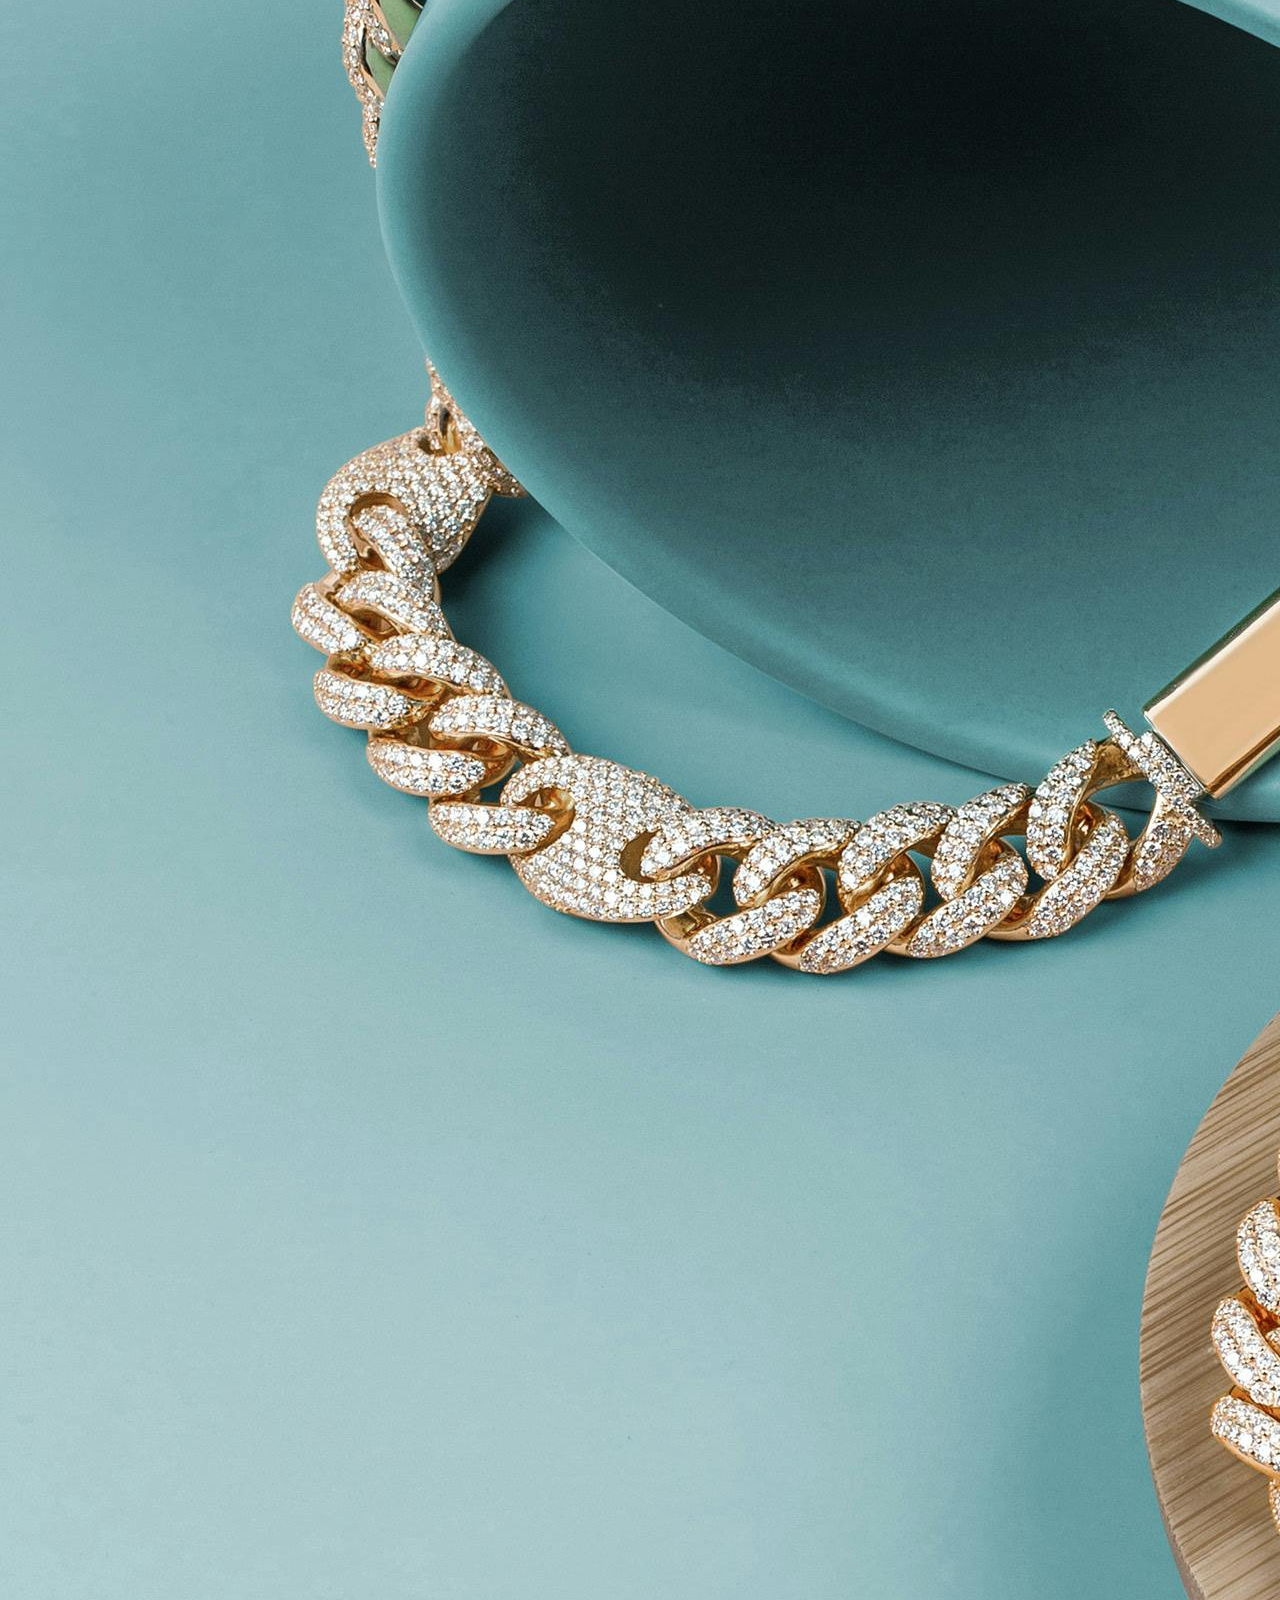
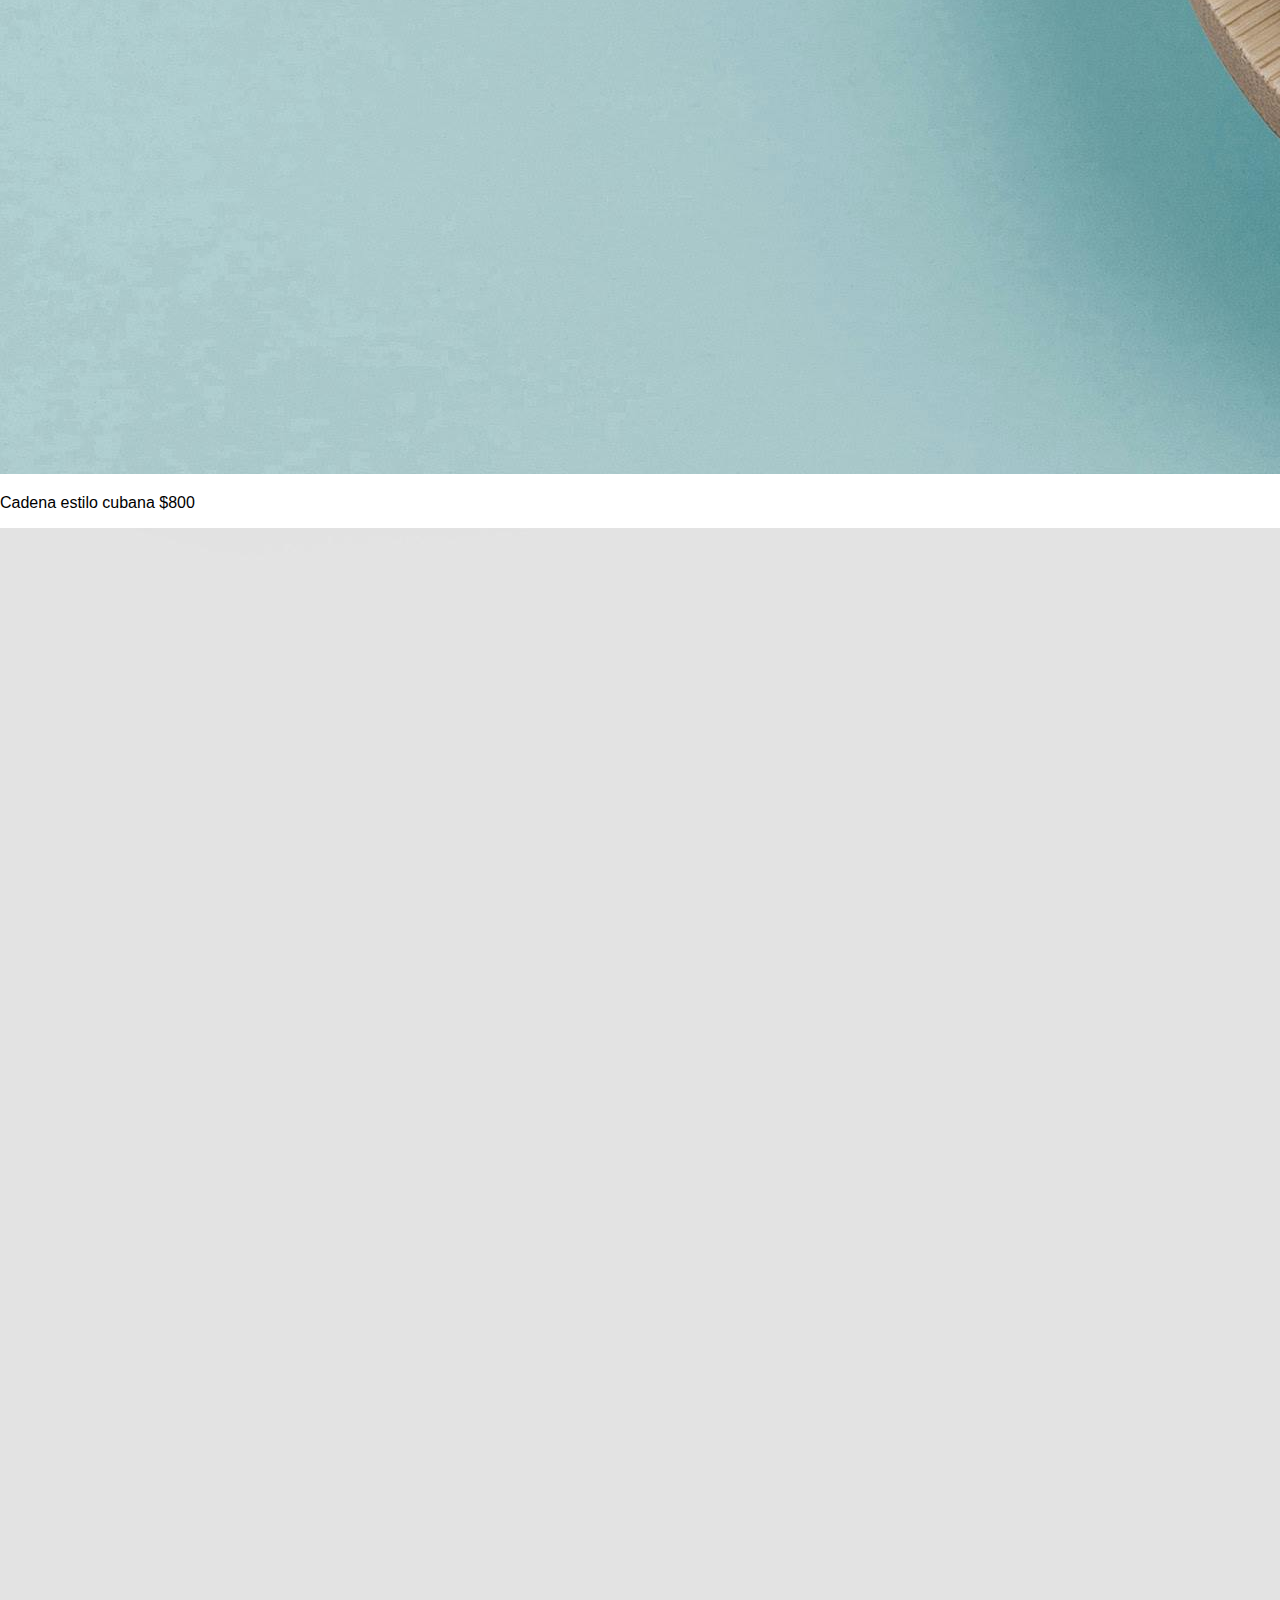
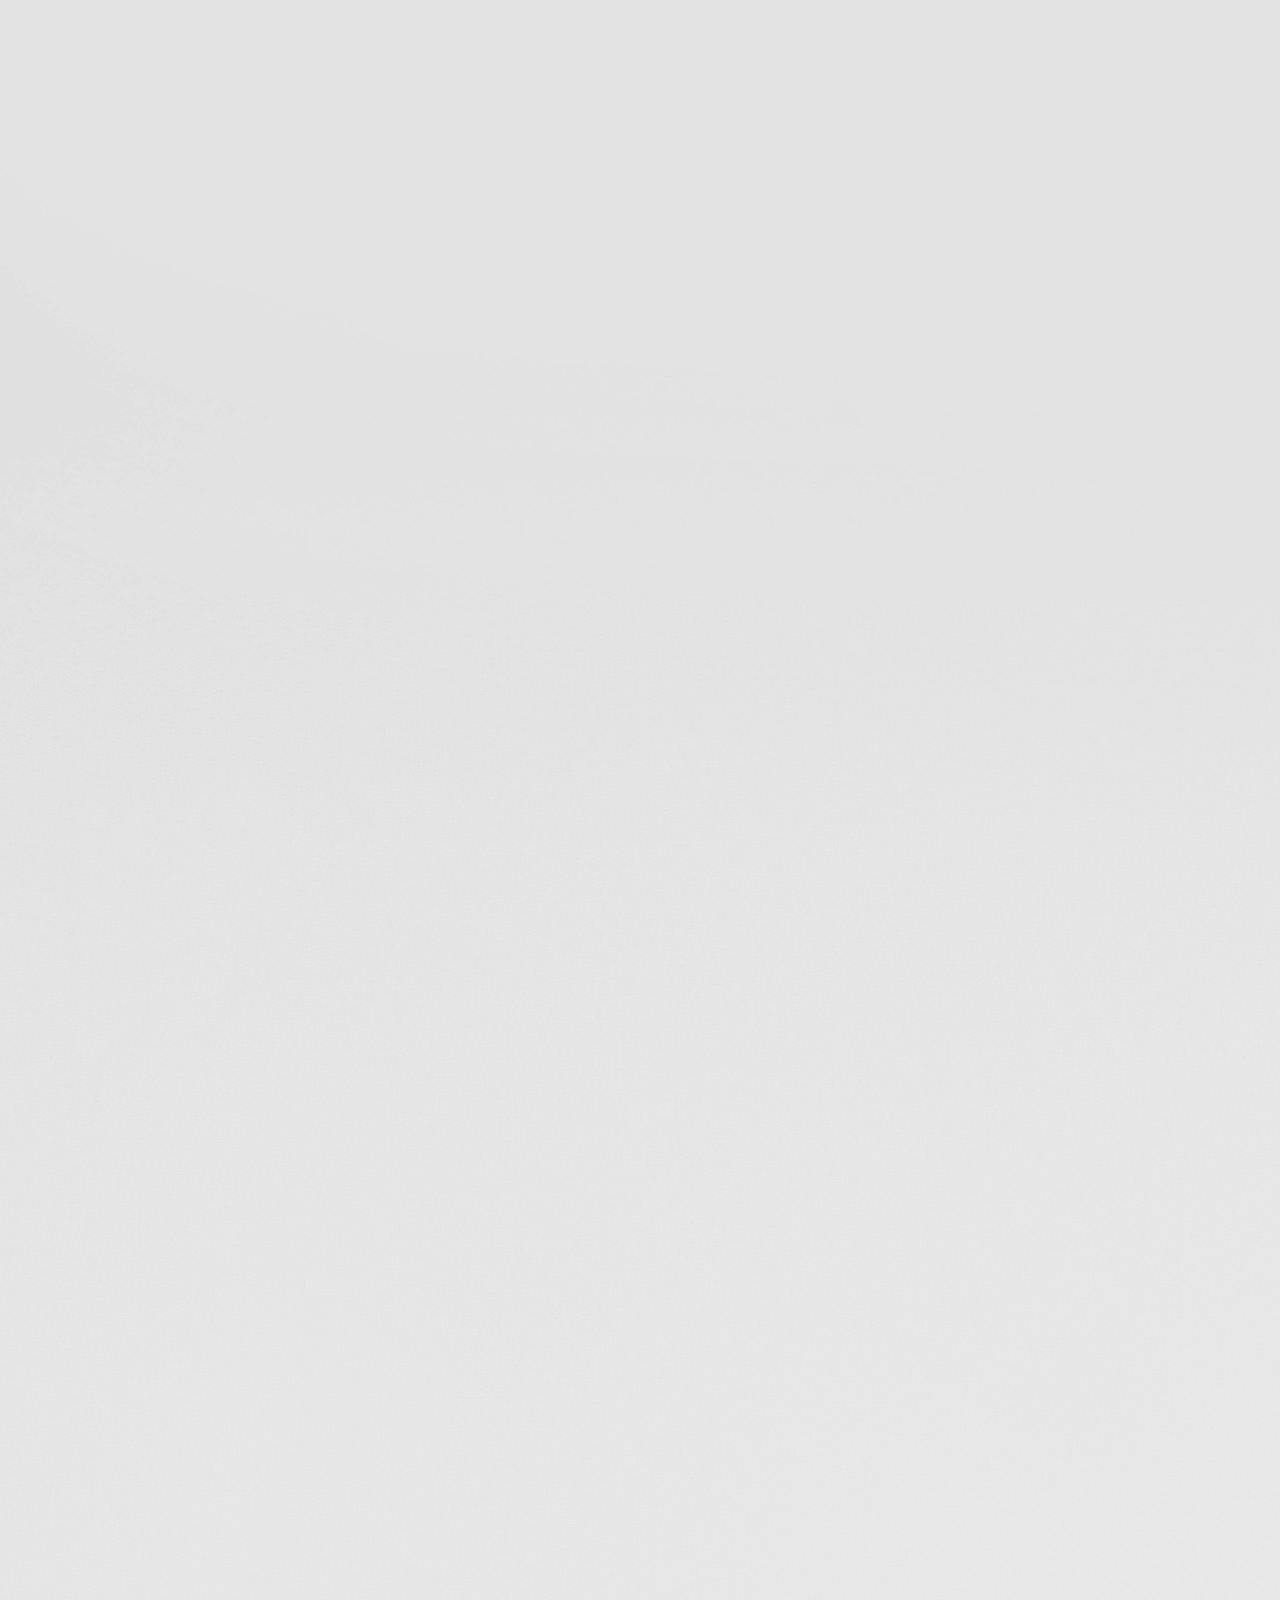
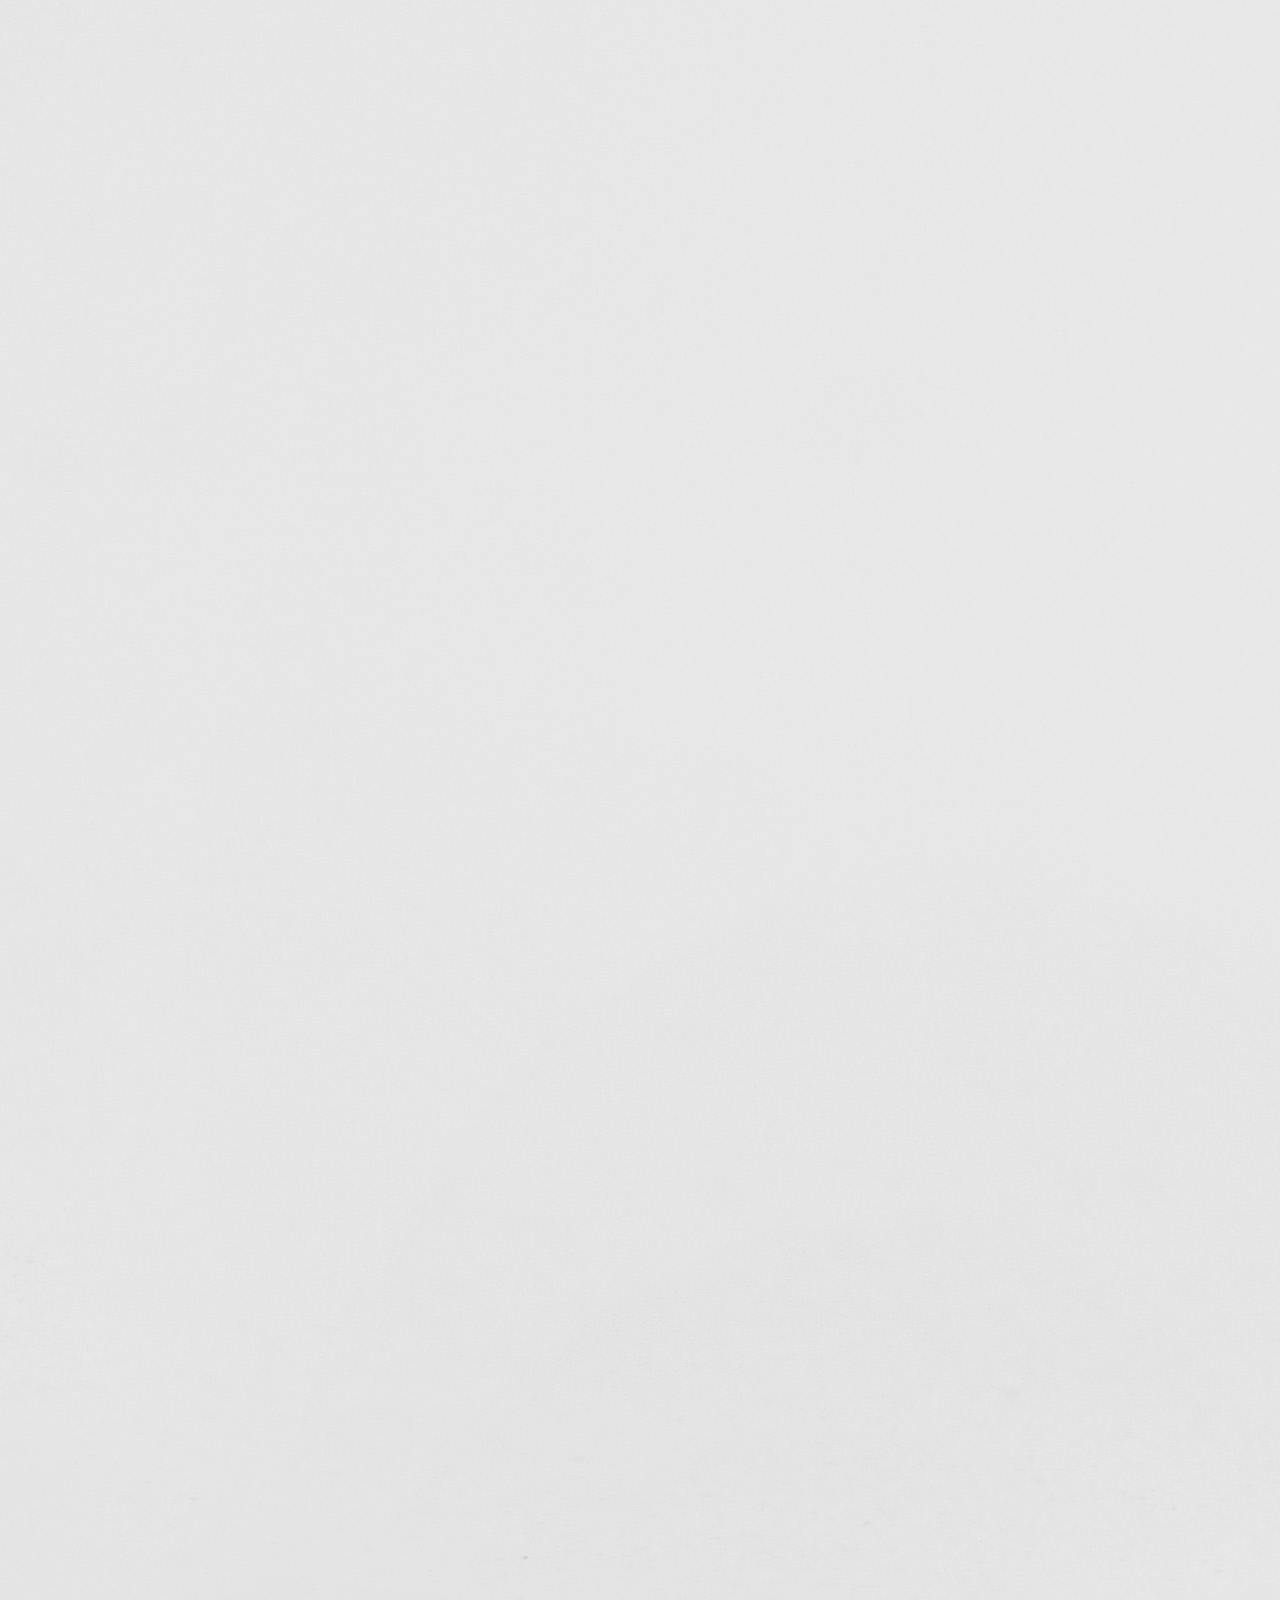
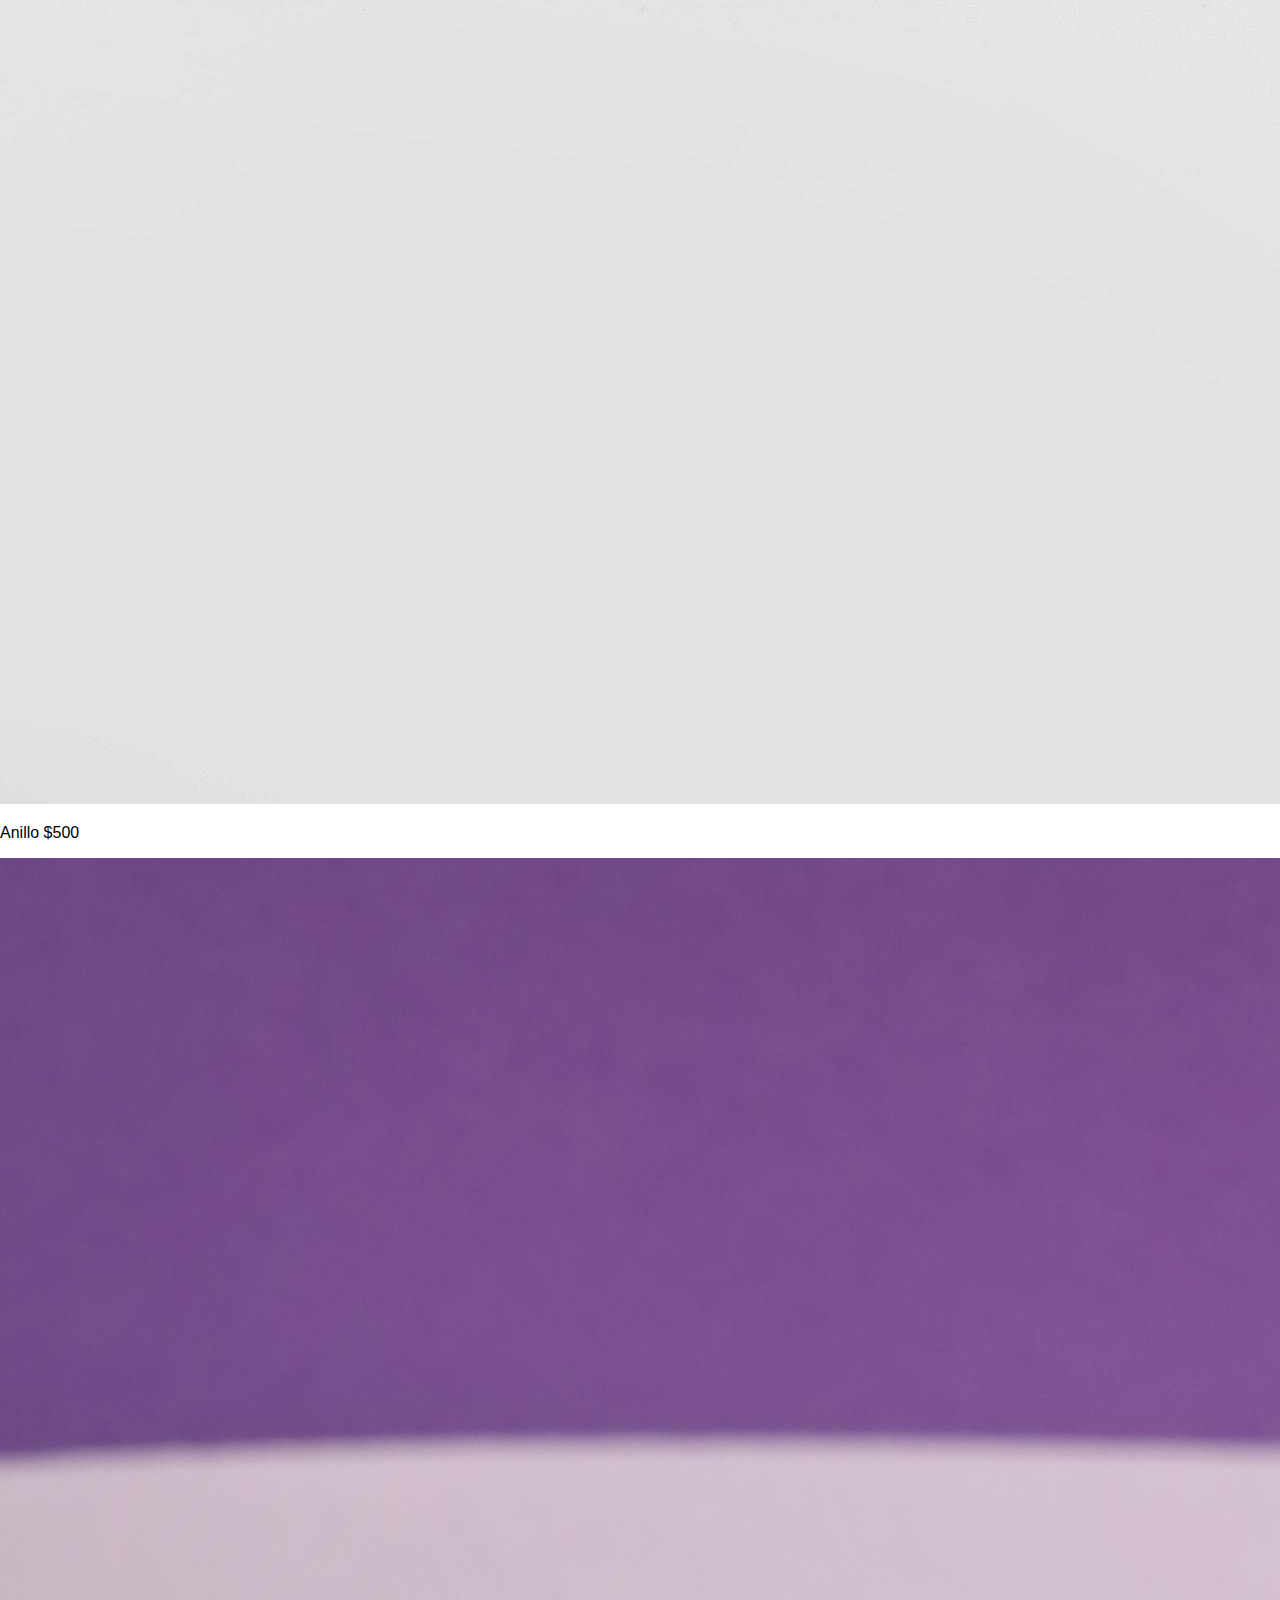
==== commit e3ee0904: "se termino el apartado accesorio y se comenzo el apartado maquillaje" ====
--- a/accesorios.html
+++ b/accesorios.html
@@ -1,5 +1,5 @@
 <!DOCTYPE html>
-<html lang="en">
+<html lang="es">
 <head>
     <meta charset="UTF-8">
     <meta name="viewport" content="width=device-width, initial-scale=1.0">
@@ -41,18 +41,18 @@
             </div>
 
             <div>
-                <img src="imagines/kit de esmaltes.jpg" alt="Producto4">
-                <p>Kit de esmaltes $150</p>
+                <img src="imagines/anillo.jpg" alt="Producto4">
+                <p>Anillo $500</p>
             </div>
 
             <div>
-                <img src="imagines/serum2.jpg" alt="Producto5">
-                <p>Serum contra arrugas $200</p>
+                <img src="imagines/collar.jpg" alt="Producto5">
+                <p>Collar $200</p>
             </div>
 
             <div>
-                <img src="imagines/protector solar.jpg" alt="Producto6">
-                <p>Protector solar $300</p>
+                <img src="imagines/aretes de cuarzo.jpg" alt="Producto6">
+                <p>Aretes de cuarzo $300</p>
             </div>
 
 
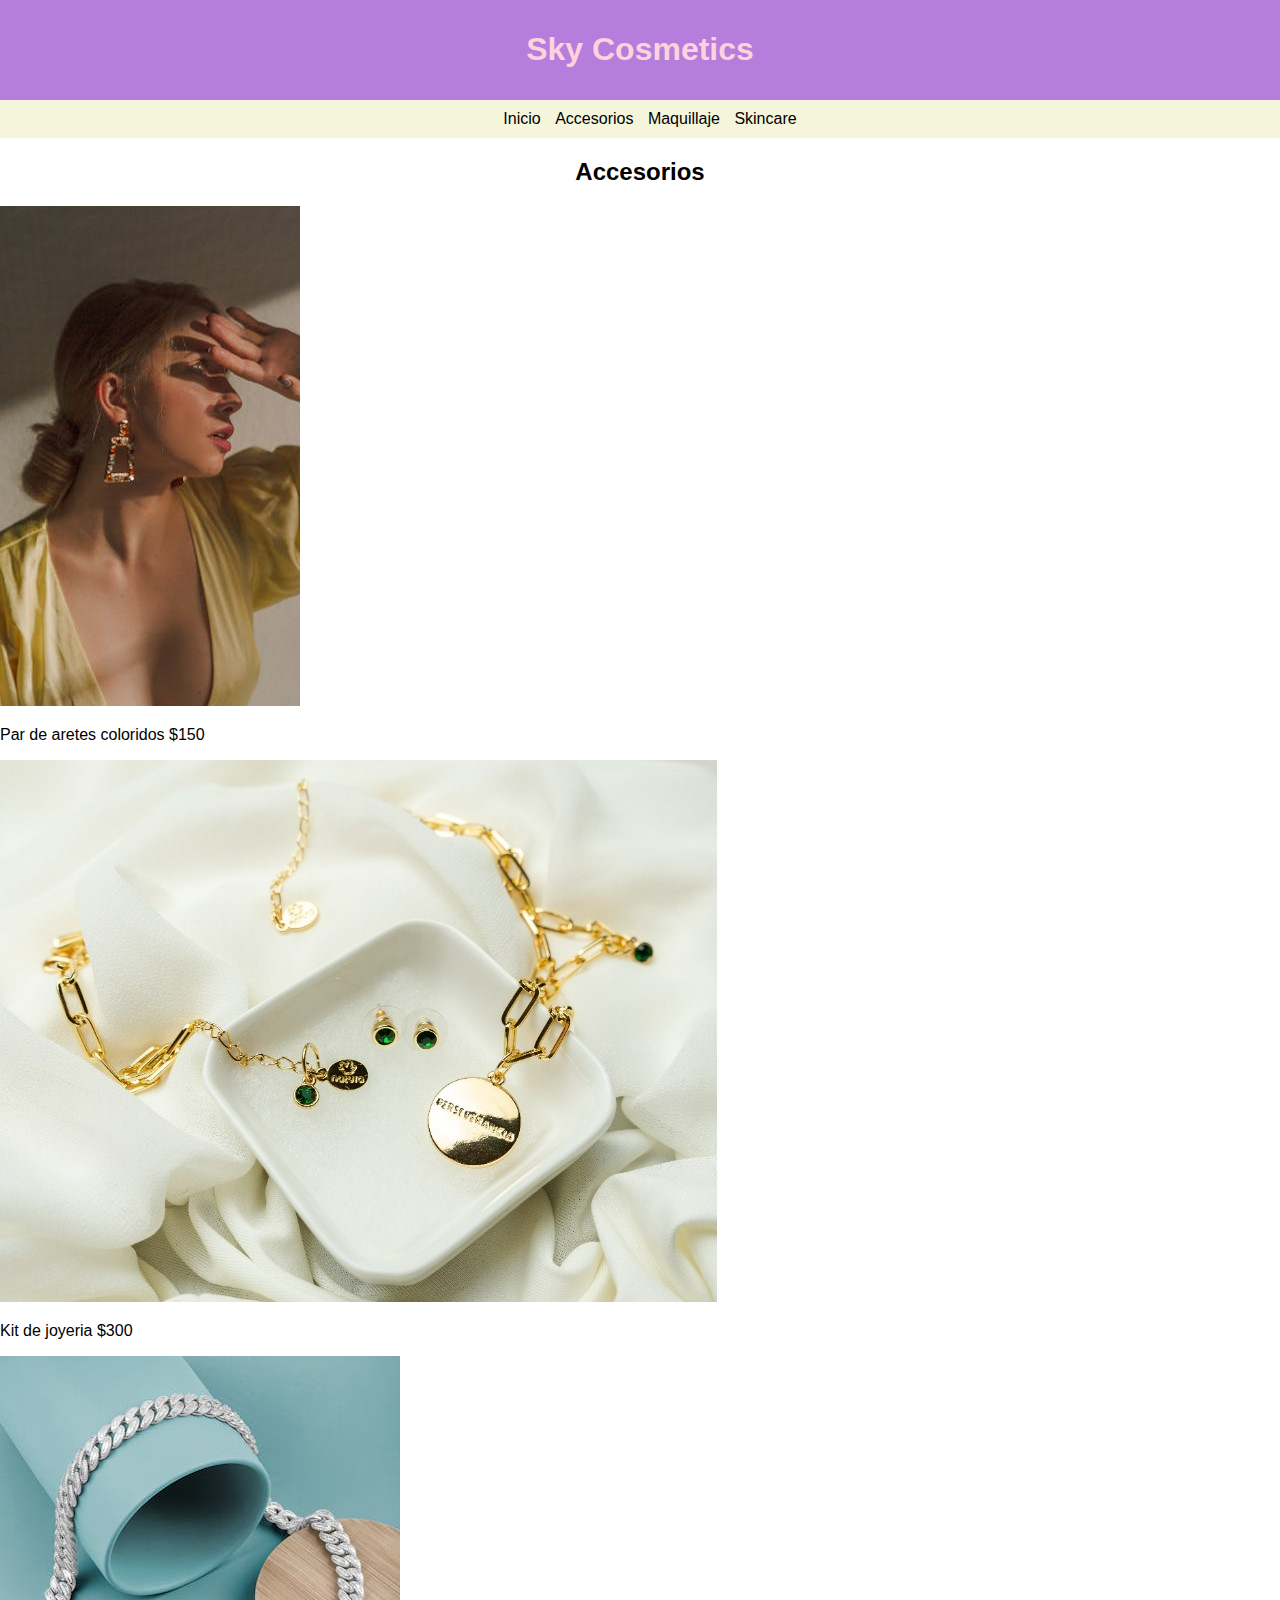
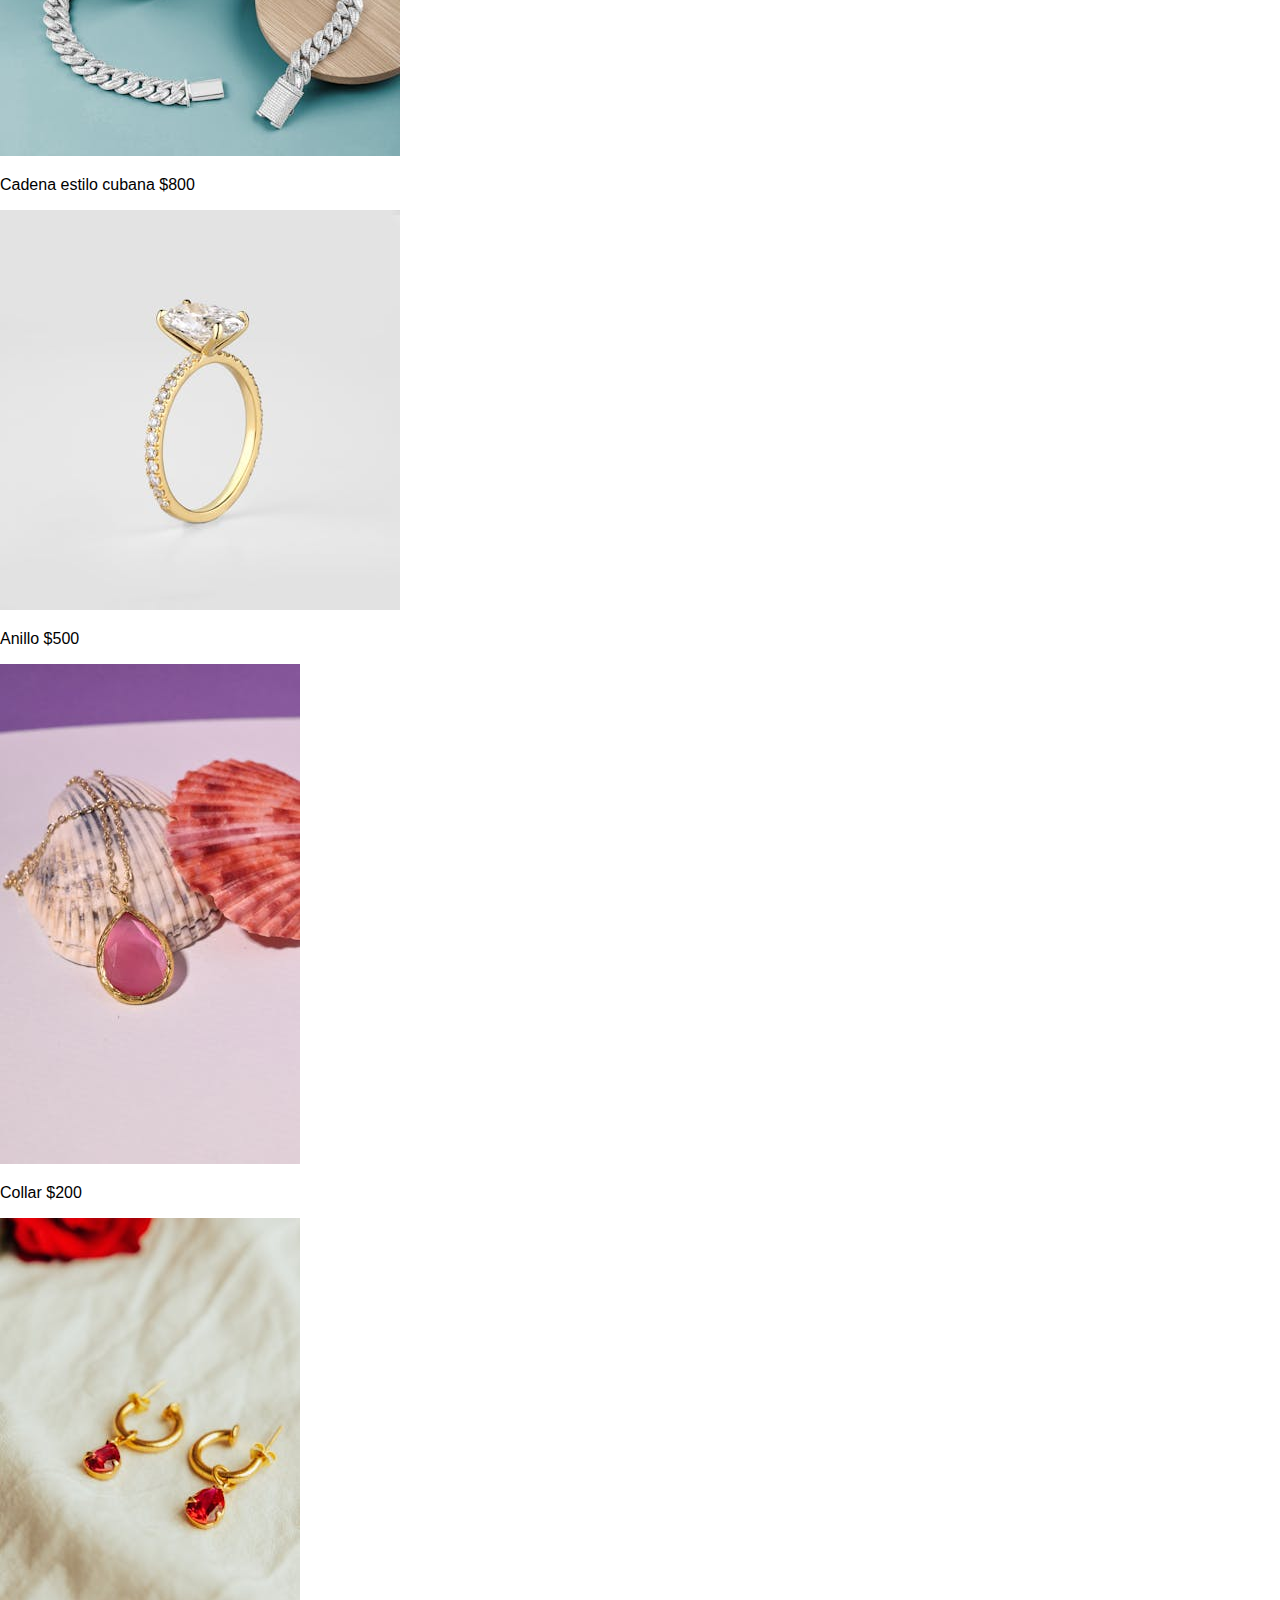
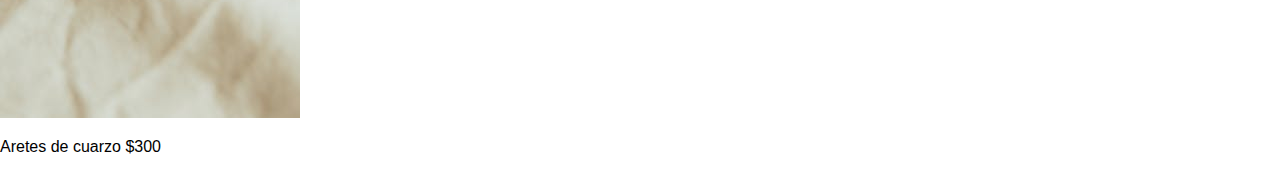
==== commit 4303c1f5: "se modificaron las imagines del producto" ====
--- a/accesorios.html
+++ b/accesorios.html
@@ -26,7 +26,7 @@
         <section id="accesorios" class="section">
             <h2>Accesorios</h2>
             <div>
-                <img src="imagines/aretes.jpg" alt="Producto1">
+                <img src="imagines/aretes coloridos.jpg" alt="Producto1">
                 <p>Par de aretes coloridos $150</p>
             </div>
 
--- a/style.css
+++ b/style.css
@@ -12,13 +12,45 @@
 }
 
 nav{
-    list-style-type: none;
-    padding: 0;
+    background-color: beige;
+    padding: 10px 0;
+    text-align: center;
+}
+
+nav ul{
+    display: inline;
+    margin-right: 10px;
 }
 
 nav ul li{
     display: inline;
     margin-right: 10px;
+}
+
+nav ul li a{
+    color: black;
+    text-decoration: none;
+}
+
+nav ul li a:hover{
+    text-decoration: underline;
 
 }
 
+.container{
+    margin: 20%;
+}
+
+.section{
+    margin-bottom: 40px;
+}
+
+.section h2{
+    text-align: center;
+    
+}
+
+
+
+
+
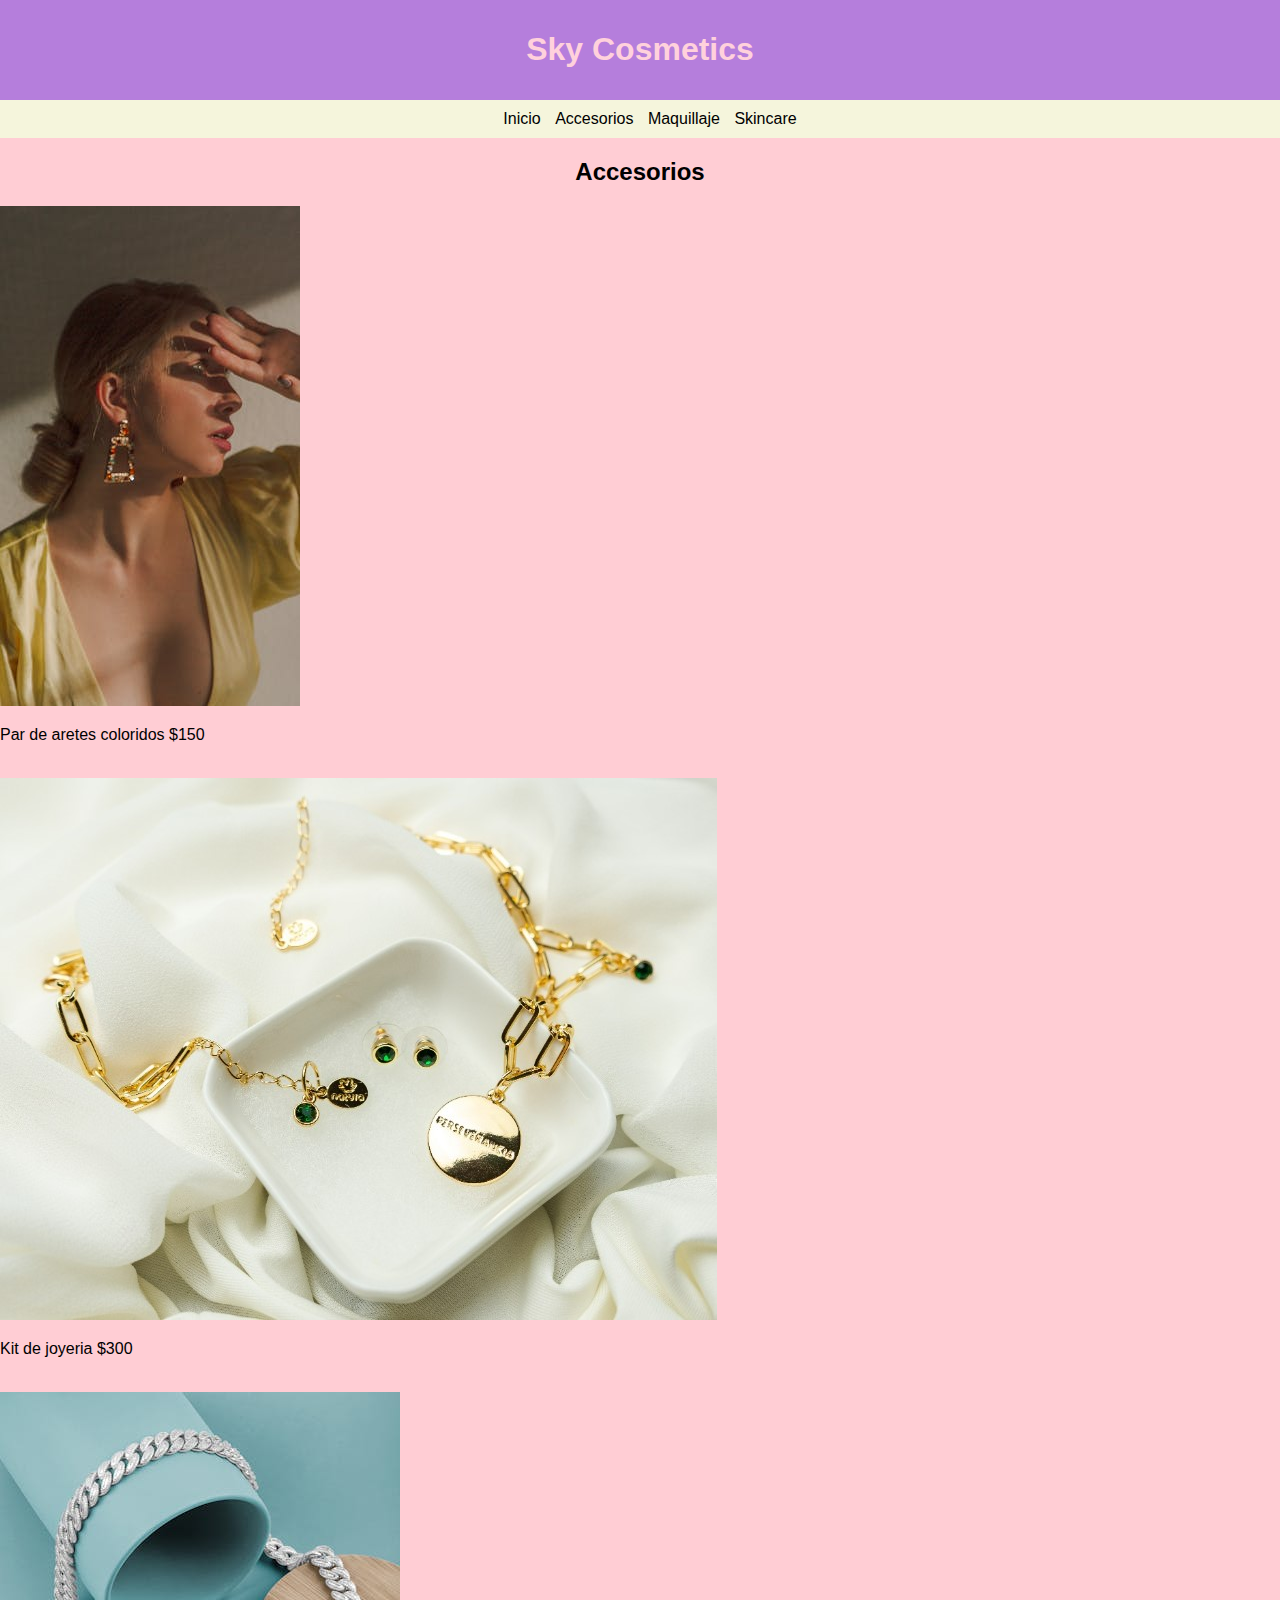
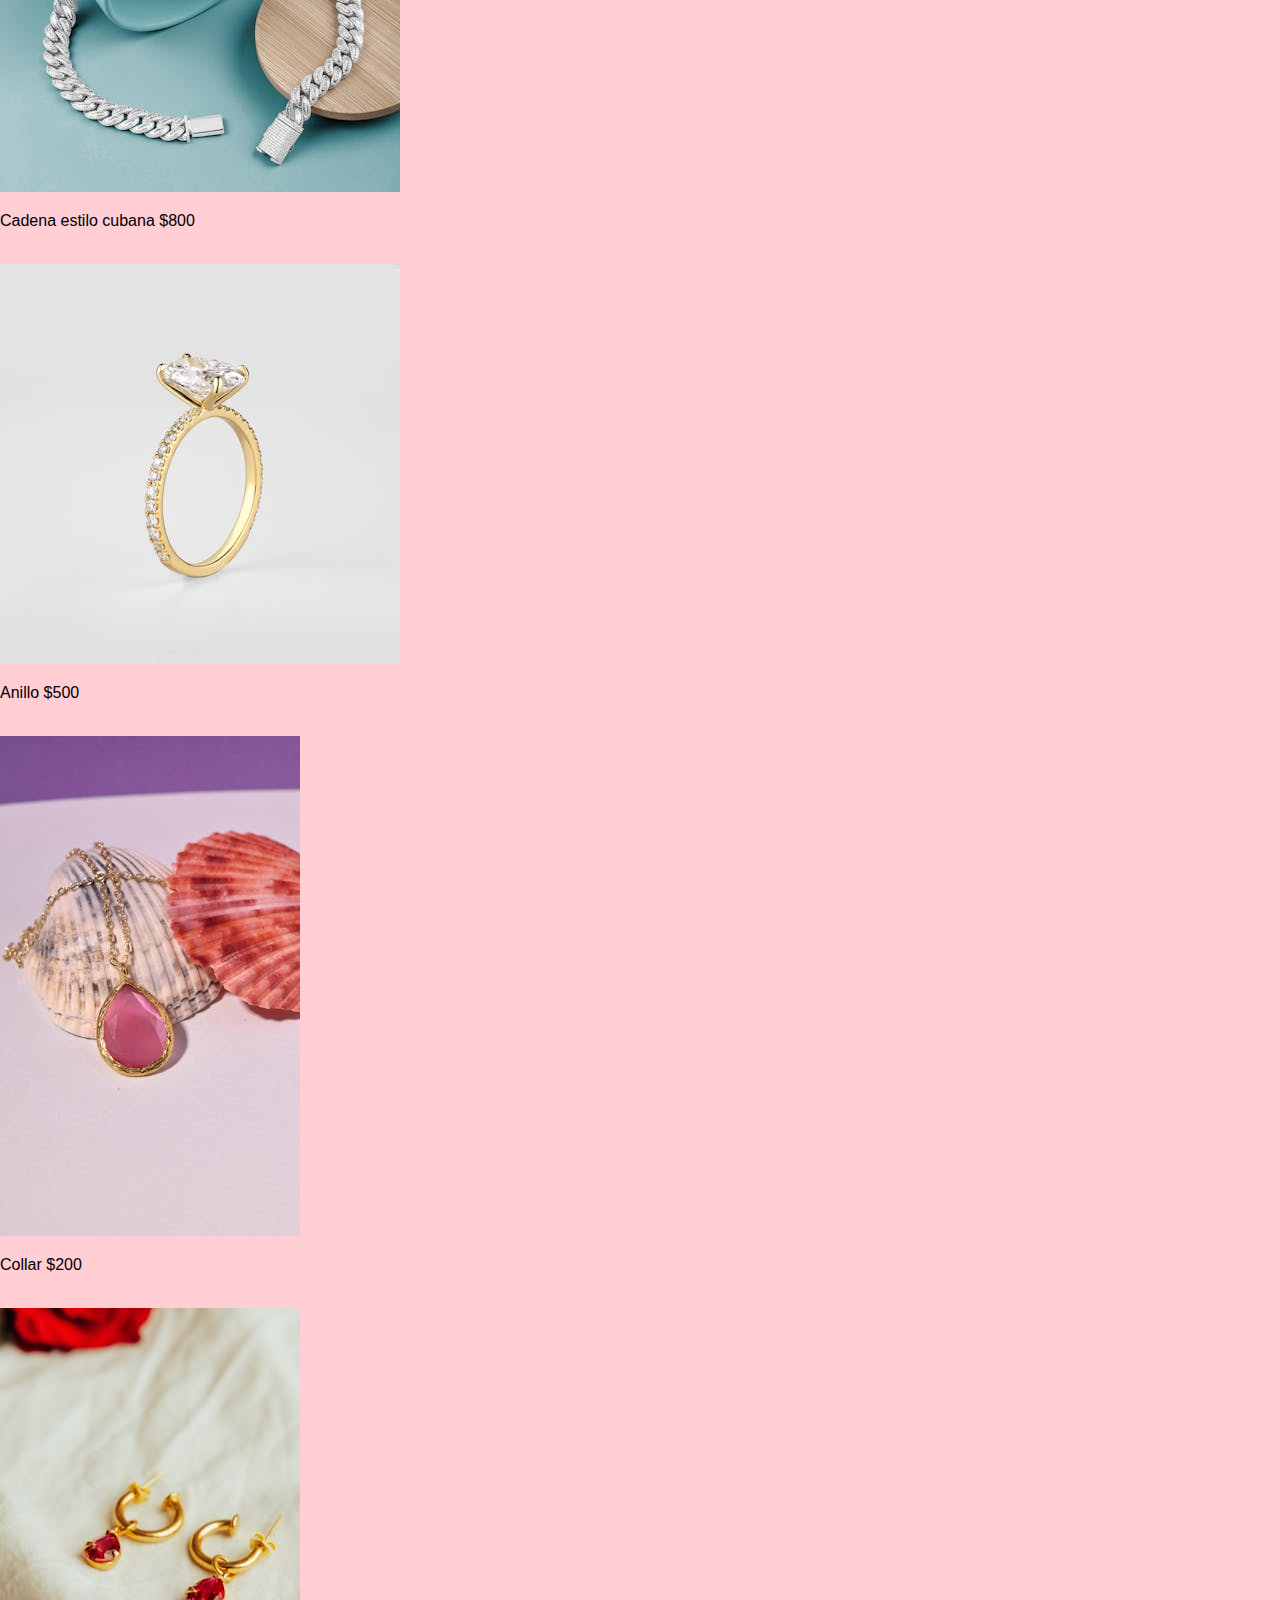
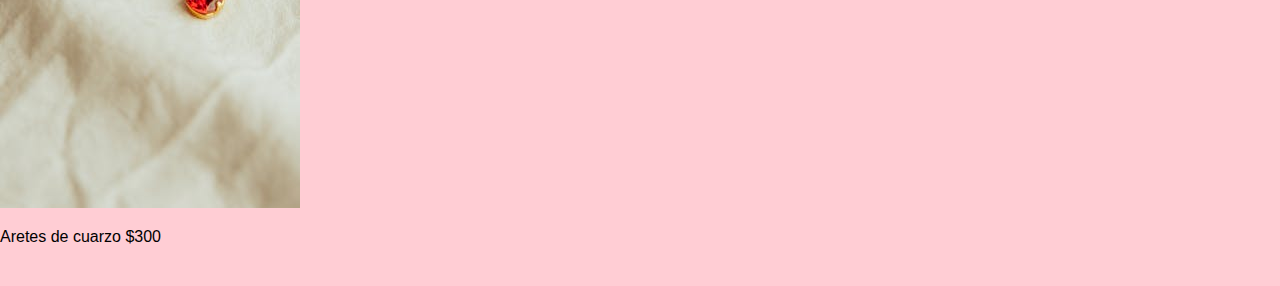
==== commit deb7aa01: "se le agrego fondo a los diferentes apartados" ====
--- a/accesorios.html
+++ b/accesorios.html
@@ -6,7 +6,7 @@
     <title>Document</title>
     <link rel="stylesheet" href="style.css">
 </head>
-<body>
+<body style="background-color: #ffcdd4;">
     <header>
         <h1>Sky Cosmetics</h1>
     </header>
@@ -29,26 +29,31 @@
                 <img src="imagines/aretes coloridos.jpg" alt="Producto1">
                 <p>Par de aretes coloridos $150</p>
             </div>
+            <br>
 
             <div>
                 <img src="imagines/kit de joyeria.jpg" alt="Producto2">
                 <p>Kit de joyeria $300</p>
             </div>
+            <br>
 
             <div>
                 <img src="imagines/cadena.jpg" alt="Producto3">
                 <p>Cadena estilo cubana $800</p>
             </div>
+            <br>
 
             <div>
                 <img src="imagines/anillo.jpg" alt="Producto4">
                 <p>Anillo $500</p>
             </div>
+            <br>
 
             <div>
                 <img src="imagines/collar.jpg" alt="Producto5">
                 <p>Collar $200</p>
             </div>
+            <br>
 
             <div>
                 <img src="imagines/aretes de cuarzo.jpg" alt="Producto6">
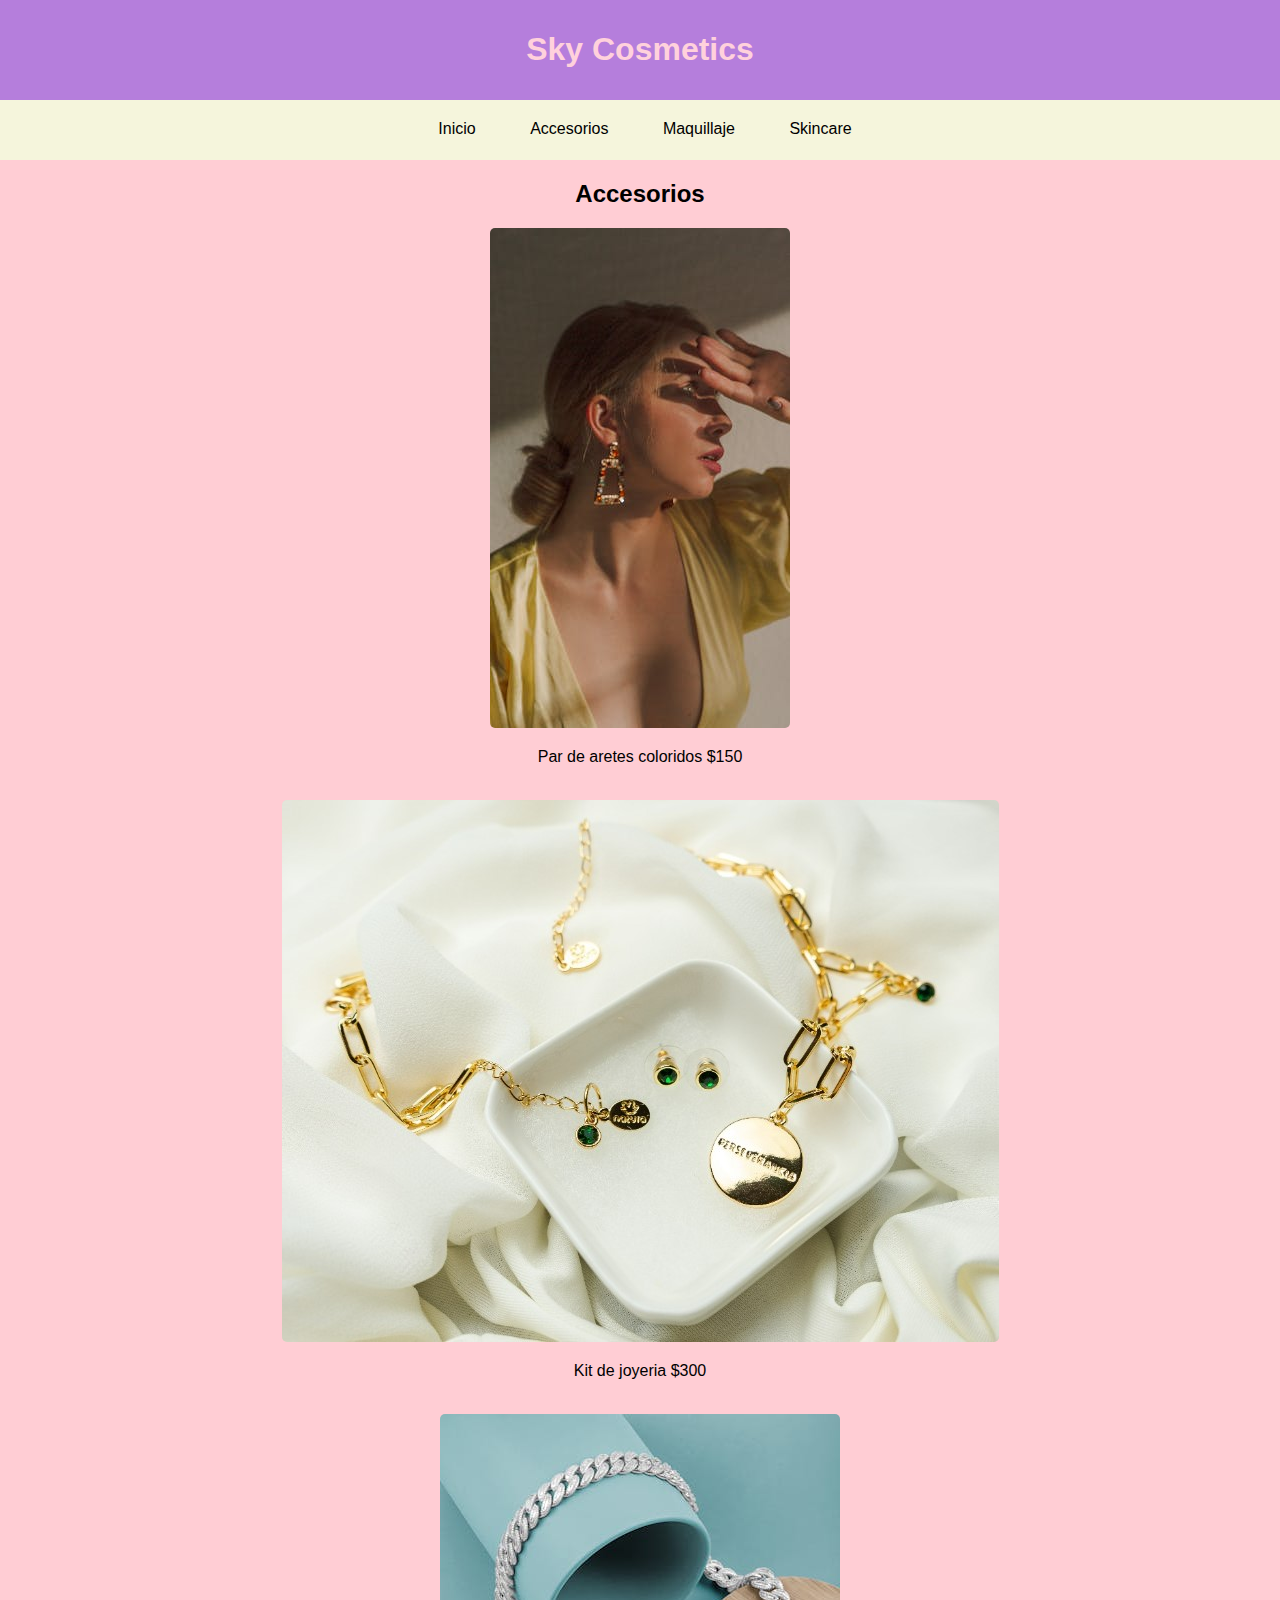
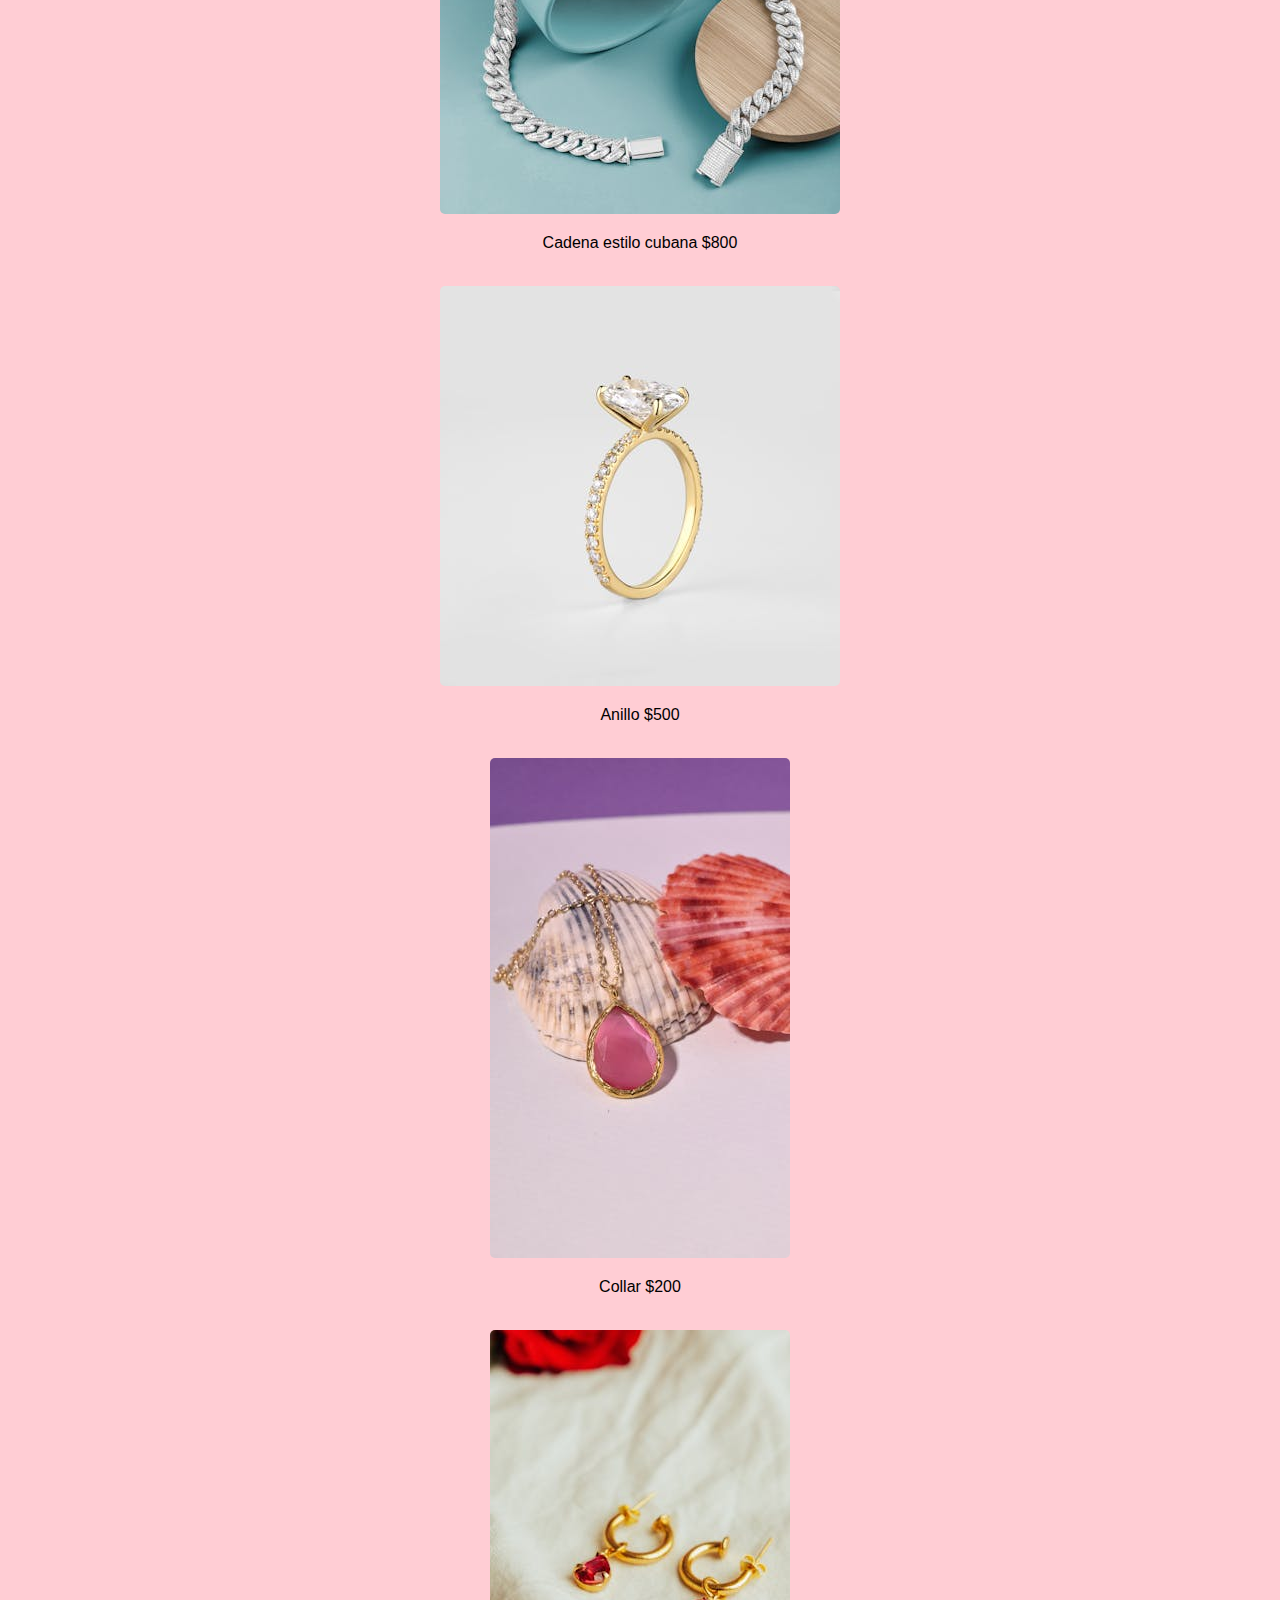
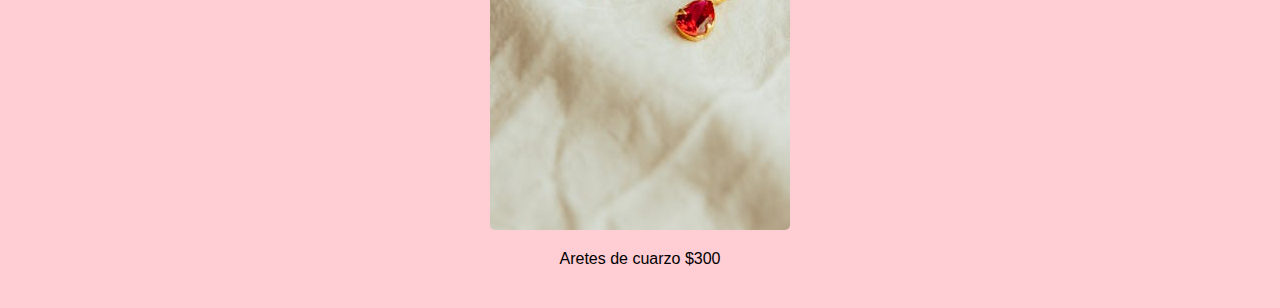
==== commit 9ab47d6b: "Se centraron imagines y descripcion de cada articulo, en el apartado del menú se le agrego un poco m" ====
--- a/accesorios.html
+++ b/accesorios.html
@@ -25,37 +25,37 @@
 
         <section id="accesorios" class="section">
             <h2>Accesorios</h2>
-            <div>
+            <div class="imagen">
                 <img src="imagines/aretes coloridos.jpg" alt="Producto1">
                 <p>Par de aretes coloridos $150</p>
             </div>
             <br>
 
-            <div>
+            <div class="imagen">
                 <img src="imagines/kit de joyeria.jpg" alt="Producto2">
                 <p>Kit de joyeria $300</p>
             </div>
             <br>
 
-            <div>
+            <div class="imagen">
                 <img src="imagines/cadena.jpg" alt="Producto3">
                 <p>Cadena estilo cubana $800</p>
             </div>
             <br>
 
-            <div>
+            <div class="imagen">
                 <img src="imagines/anillo.jpg" alt="Producto4">
                 <p>Anillo $500</p>
             </div>
             <br>
 
-            <div>
+            <div class="imagen">
                 <img src="imagines/collar.jpg" alt="Producto5">
                 <p>Collar $200</p>
             </div>
             <br>
 
-            <div>
+            <div class="imagen">
                 <img src="imagines/aretes de cuarzo.jpg" alt="Producto6">
                 <p>Aretes de cuarzo $300</p>
             </div>
--- a/style.css
+++ b/style.css
@@ -2,6 +2,7 @@
     font-family: Arial, Helvetica, sans-serif;
     margin: 0;
     padding: 0;
+    background-color: #ffcdd4;
 }
 
 header{
@@ -23,16 +24,21 @@
 }
 
 nav ul li{
-    display: inline;
-    margin-right: 10px;
+    display: inline-block;
+    margin-right: 20px;
 }
 
 nav ul li a{
+    text-decoration: none;
     color: black;
-    text-decoration: none;
+    padding: 10px 15px;
+    display: inline-block;
+    transition: border-bottom 0.3s;
+    border-bottom: 2px solid transparent;
 }
 
 nav ul li a:hover{
+    border-bottom: 2px solid black;
     text-decoration: underline;
 
 }
@@ -50,7 +56,13 @@
     
 }
 
+.imagen{
+    text-align: center;
+}
+
+.imagen img{
+    border-radius: 5px;
+}
 
 
 
-
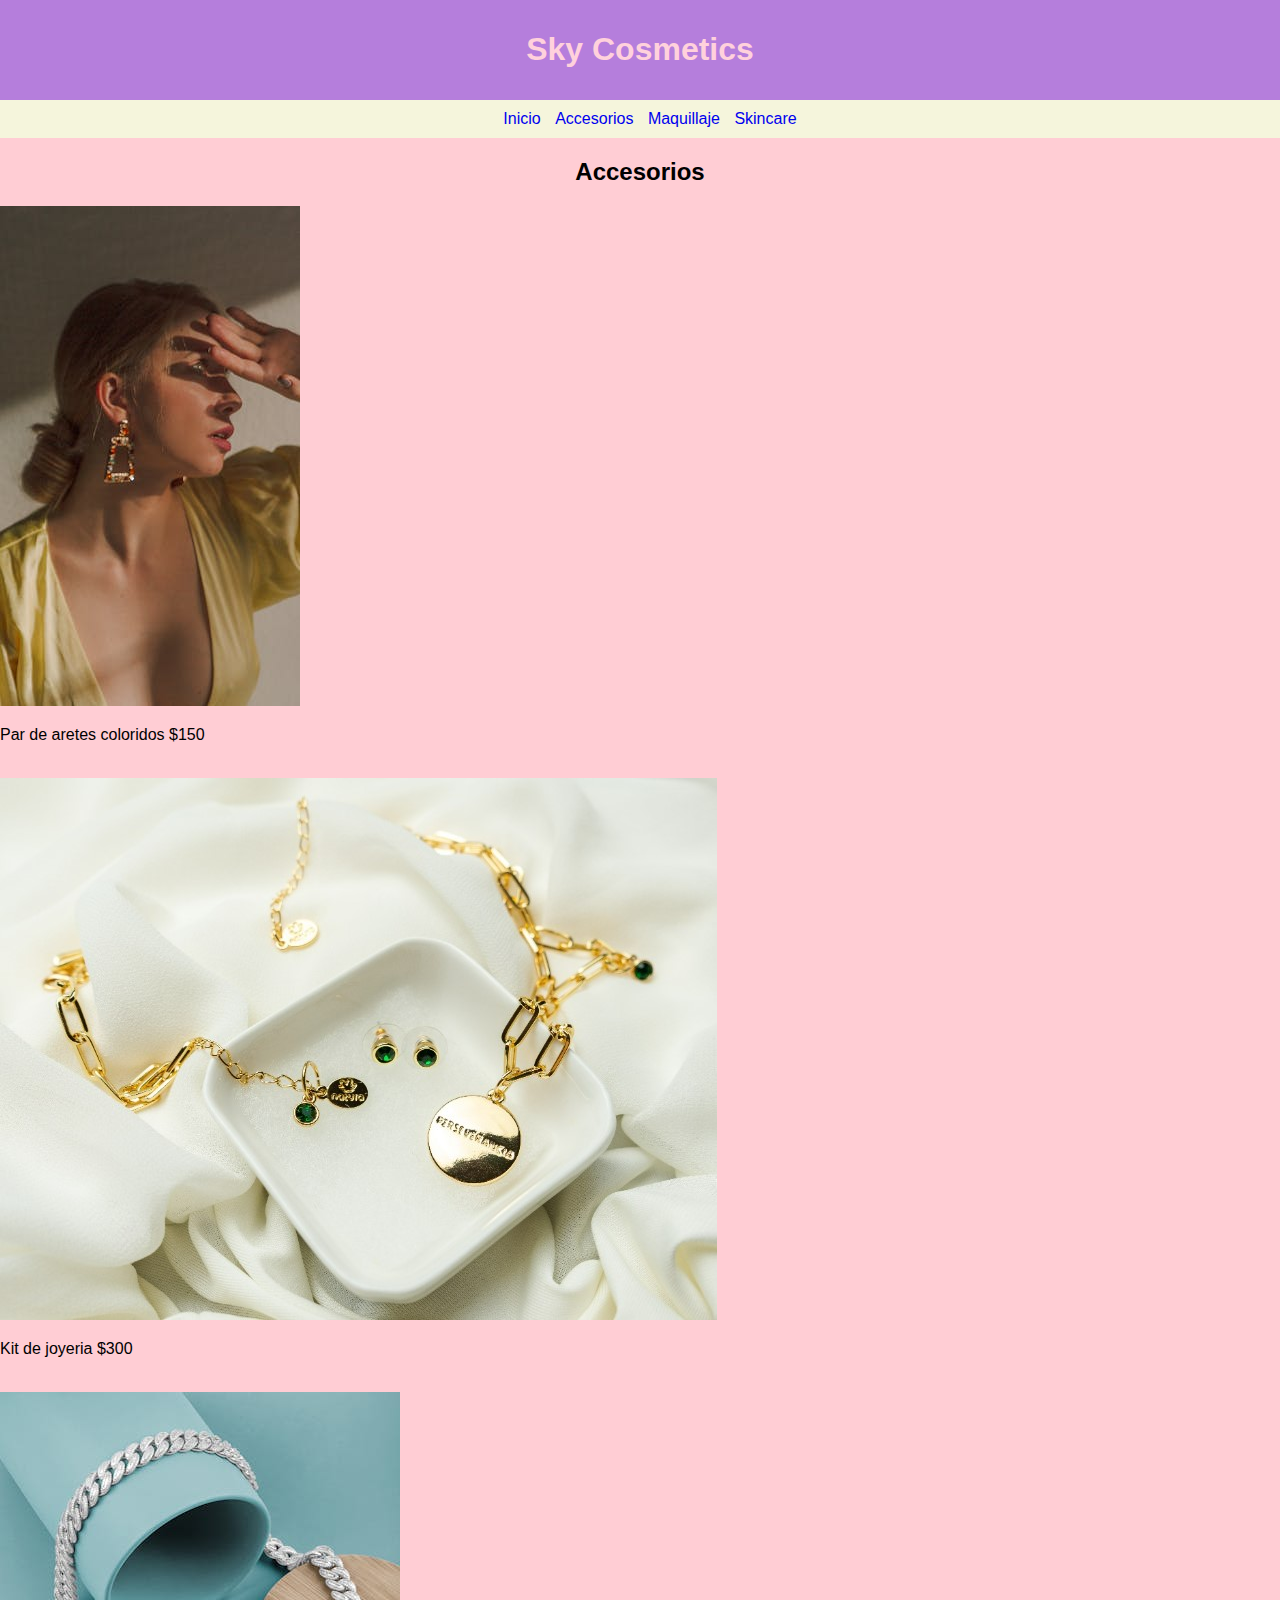
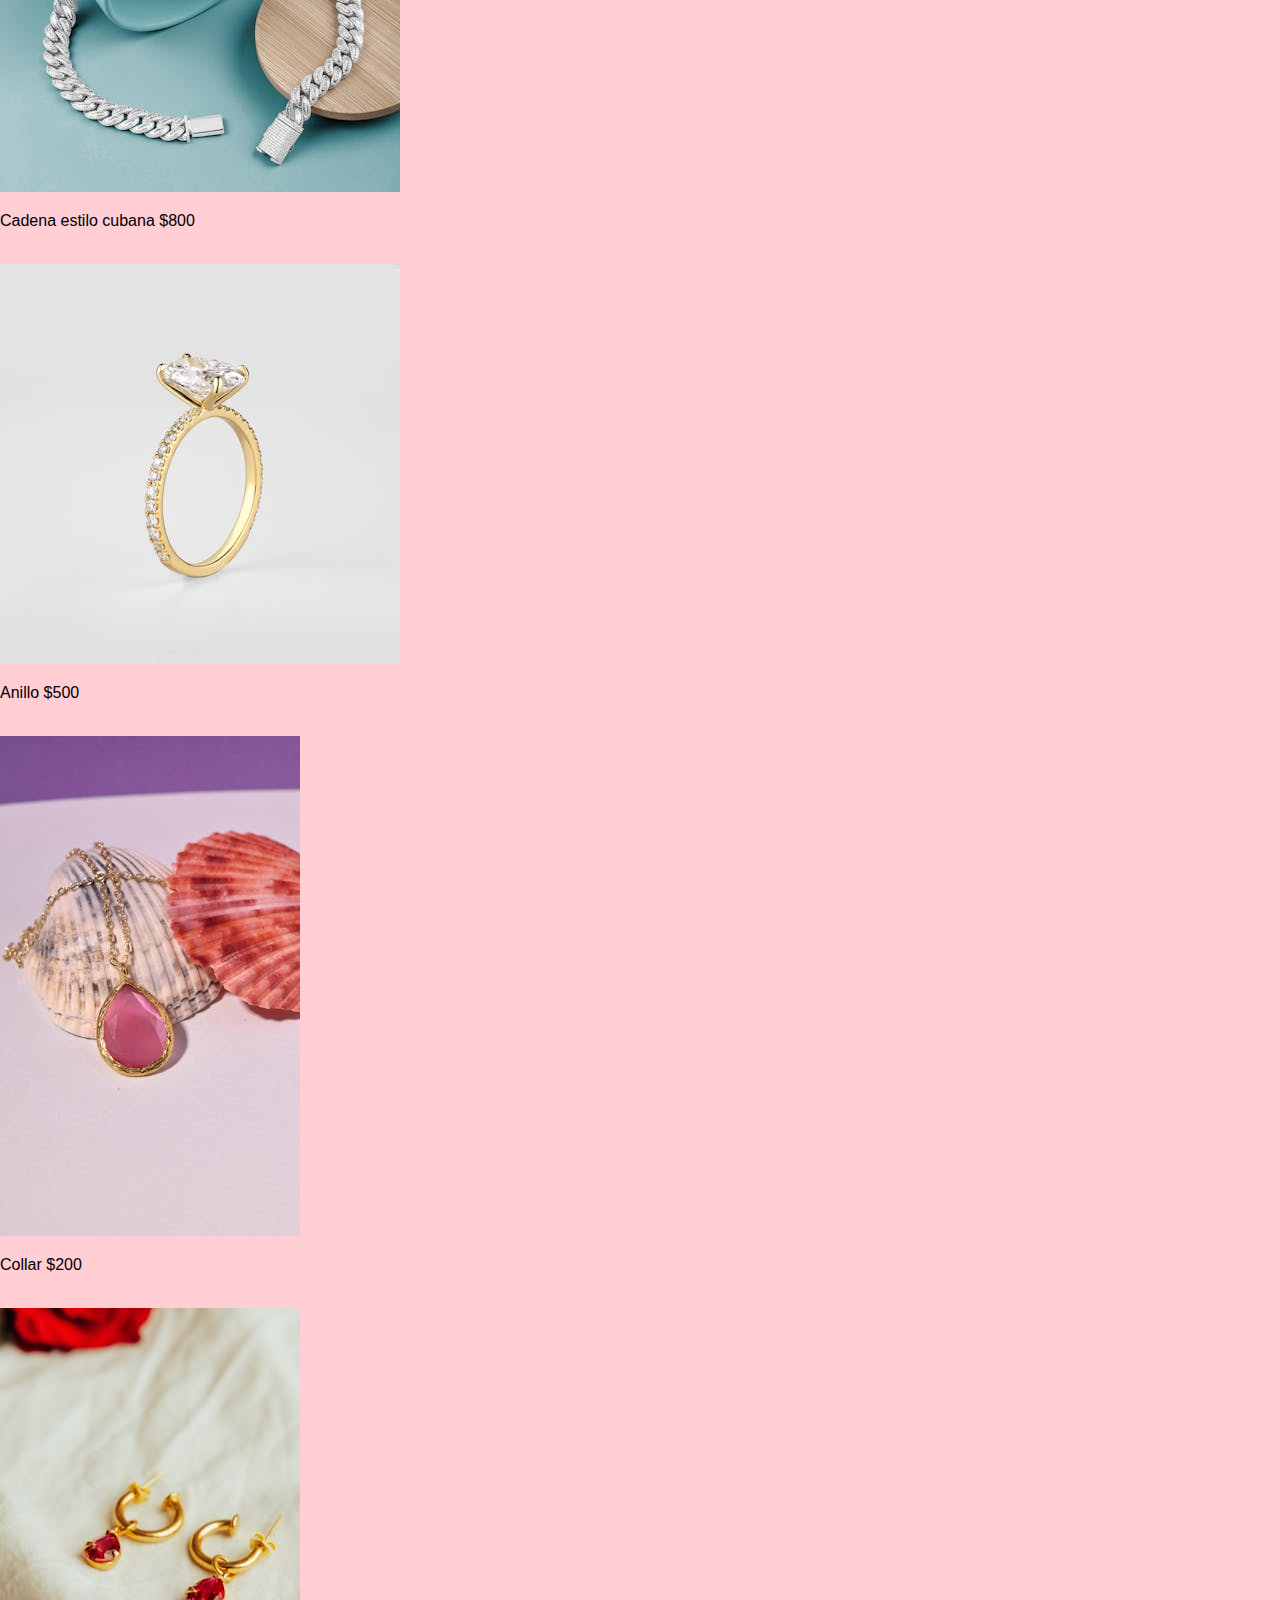
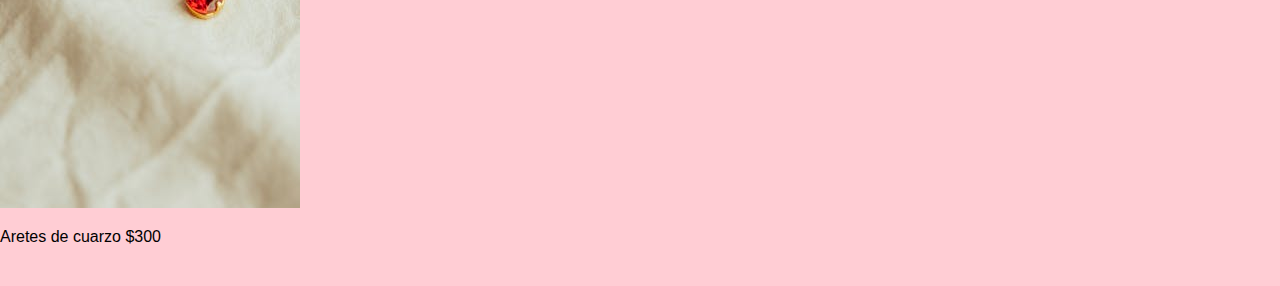
==== commit 82da92fc: "El rediseño se encuentra en la carpeta de organización." ====
--- a/accesorios.html
+++ b/accesorios.html
@@ -25,37 +25,37 @@
 
         <section id="accesorios" class="section">
             <h2>Accesorios</h2>
-            <div class="imagen">
+            <div >
                 <img src="imagines/aretes coloridos.jpg" alt="Producto1">
                 <p>Par de aretes coloridos $150</p>
             </div>
             <br>
 
-            <div class="imagen">
+            <div >
                 <img src="imagines/kit de joyeria.jpg" alt="Producto2">
                 <p>Kit de joyeria $300</p>
             </div>
             <br>
 
-            <div class="imagen">
+            <div >
                 <img src="imagines/cadena.jpg" alt="Producto3">
                 <p>Cadena estilo cubana $800</p>
             </div>
             <br>
 
-            <div class="imagen">
+            <div >
                 <img src="imagines/anillo.jpg" alt="Producto4">
                 <p>Anillo $500</p>
             </div>
             <br>
 
-            <div class="imagen">
+            <div >
                 <img src="imagines/collar.jpg" alt="Producto5">
                 <p>Collar $200</p>
             </div>
             <br>
 
-            <div class="imagen">
+            <div >
                 <img src="imagines/aretes de cuarzo.jpg" alt="Producto6">
                 <p>Aretes de cuarzo $300</p>
             </div>
--- a/style.css
+++ b/style.css
@@ -2,7 +2,6 @@
     font-family: Arial, Helvetica, sans-serif;
     margin: 0;
     padding: 0;
-    background-color: #ffcdd4;
 }
 
 header{
@@ -24,21 +23,15 @@
 }
 
 nav ul li{
-    display: inline-block;
-    margin-right: 20px;
+    display: inline;
+    margin-right: 10px;
 }
 
 nav ul li a{
     text-decoration: none;
-    color: black;
-    padding: 10px 15px;
-    display: inline-block;
-    transition: border-bottom 0.3s;
-    border-bottom: 2px solid transparent;
 }
 
 nav ul li a:hover{
-    border-bottom: 2px solid black;
     text-decoration: underline;
 
 }
@@ -56,13 +49,5 @@
     
 }
 
-.imagen{
-    text-align: center;
-}
-
-.imagen img{
-    border-radius: 5px;
-}
 
 
-
